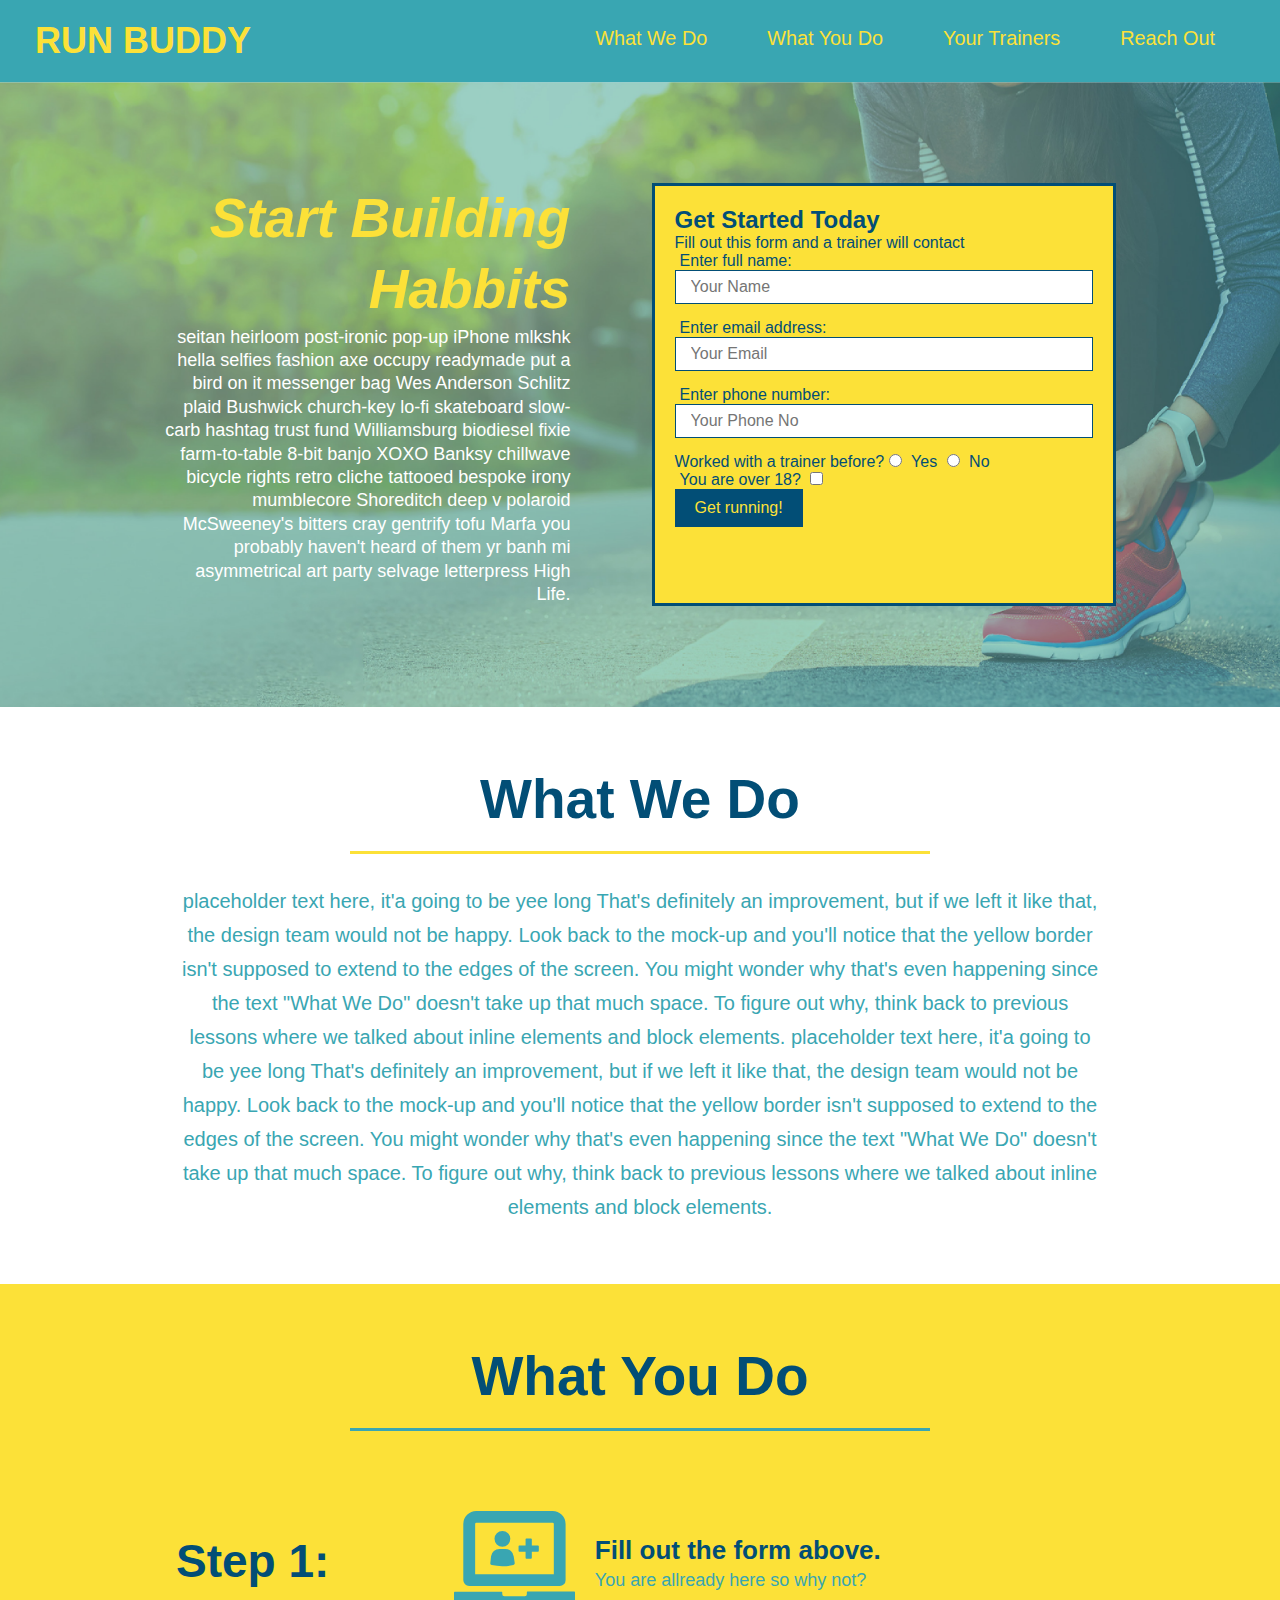
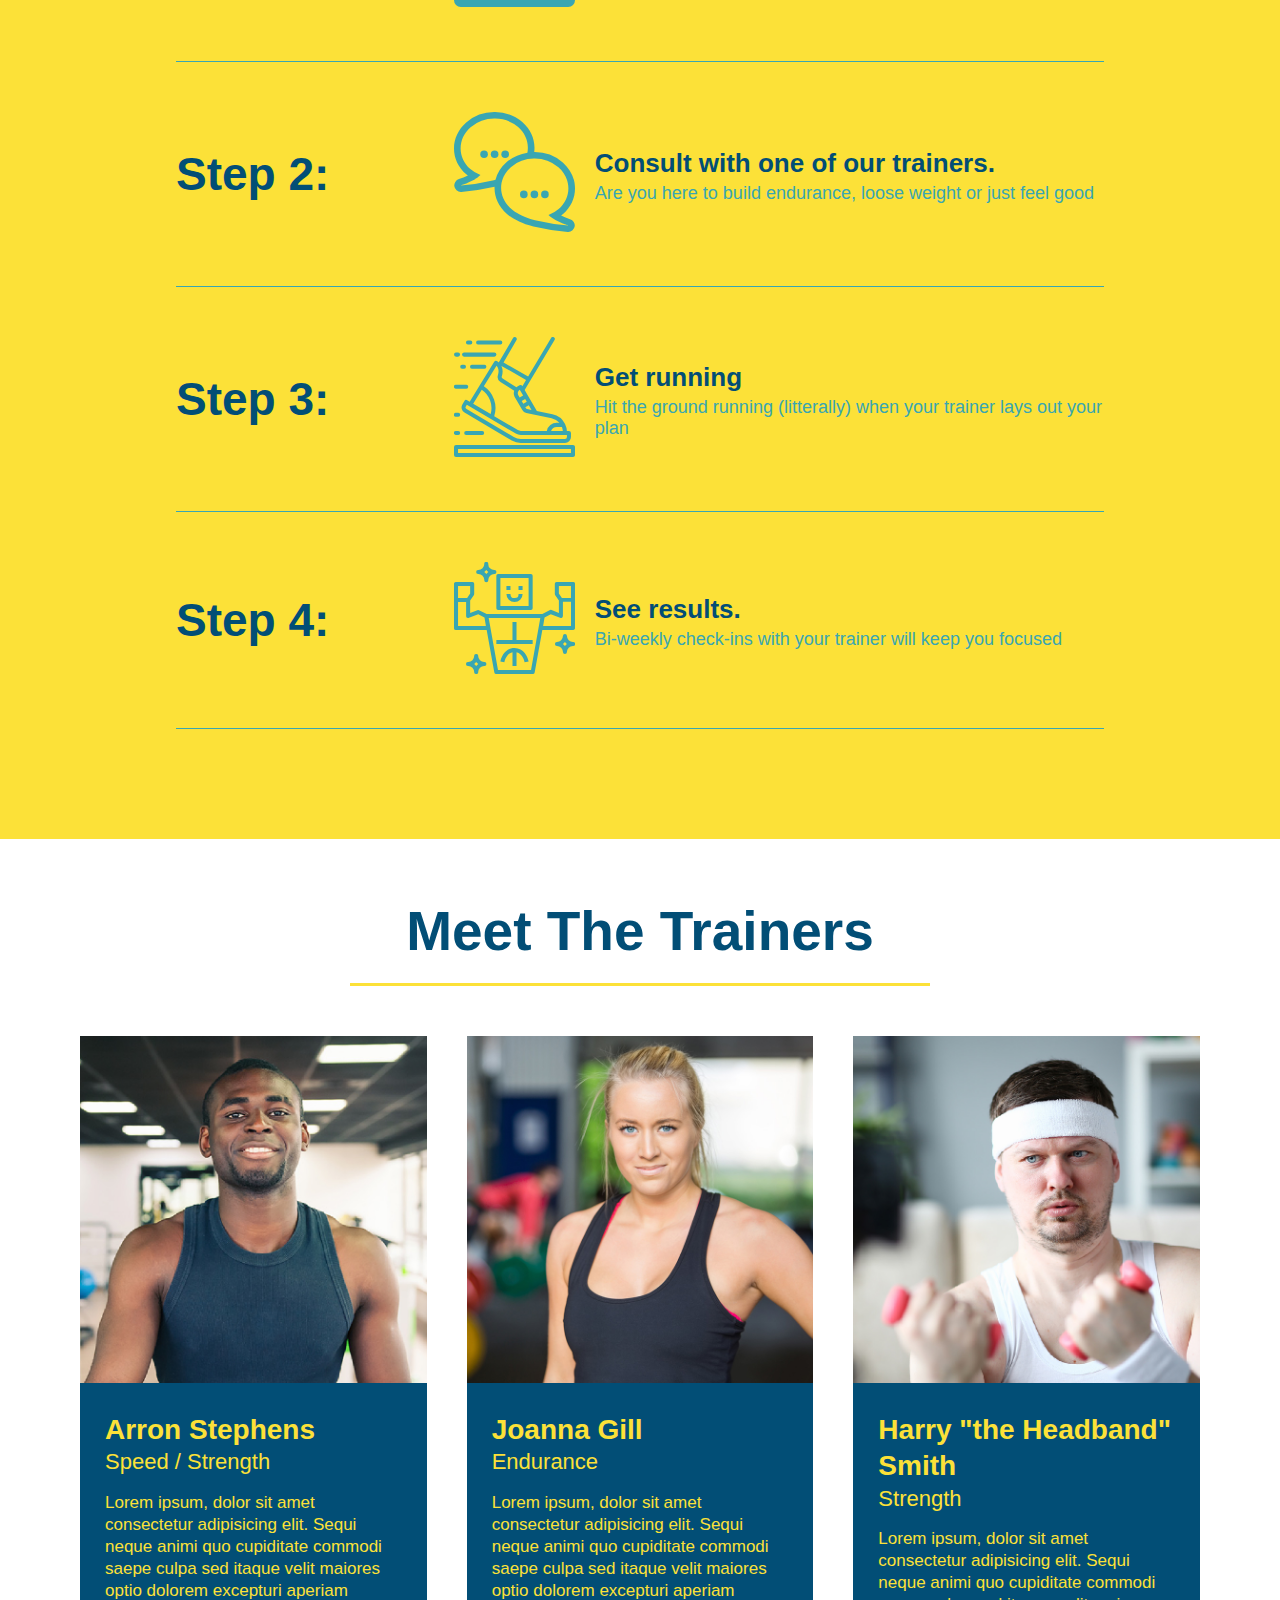
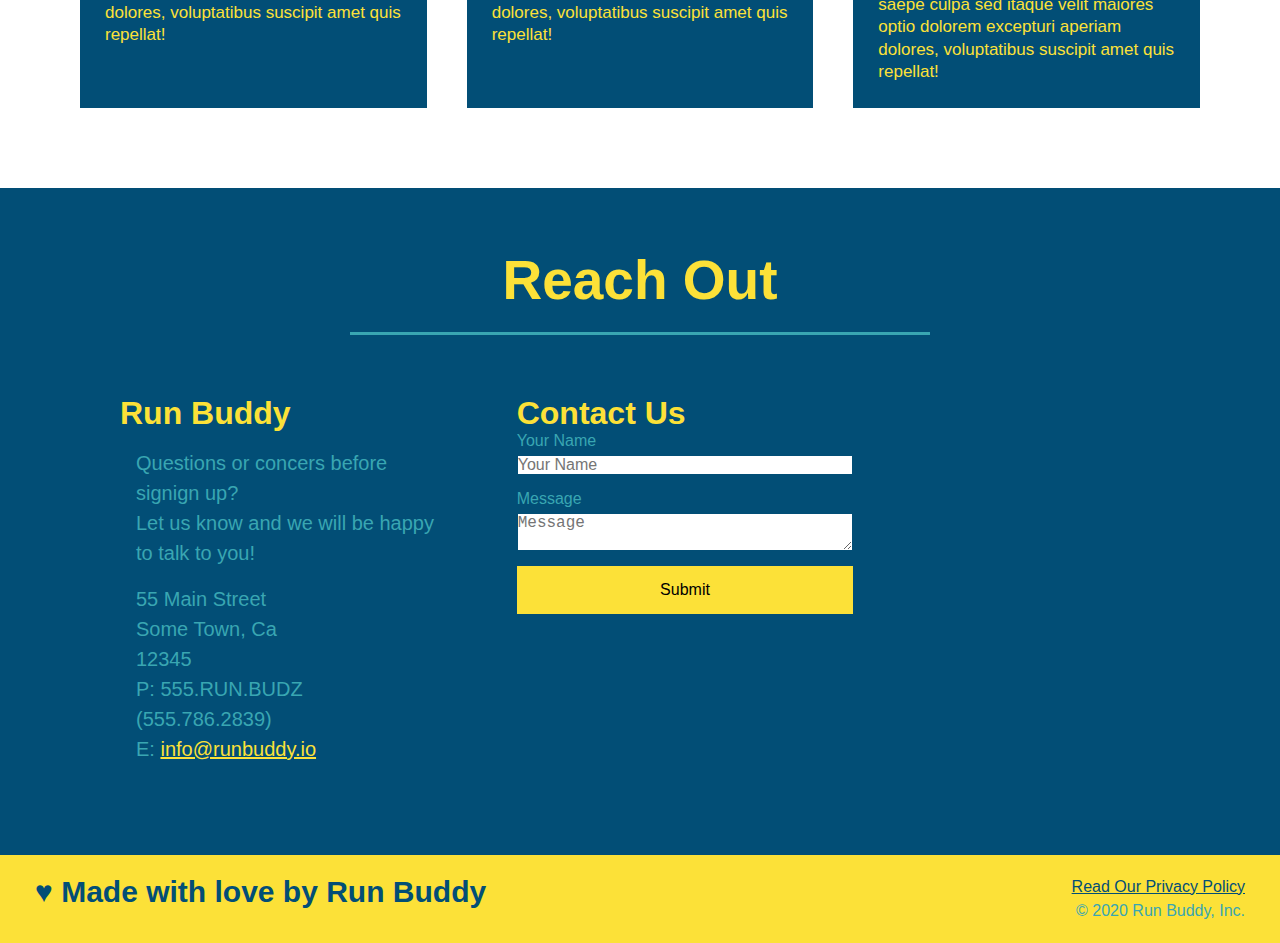
==== index.html @ f08bfb64 "contact section flexboxed" ====
<!DOCTYPE html>
<html lang="en">
    <head>
        <meta charset="UTF-8">
        <title>Run Buddy</title>

        <link rel="stylesheet" href="./assets/css/style.css">

    </head>

    <body>
        <!-- navi -->
        <header>
            <h1>
               RUN BUDDY
            </h1>
    
            <nav>
                <ul>
                    <!--Unordered list elements-->
                    <li>
                        <!--Anchor element-->
                        <a href="#what-we-do">What We Do</a>
                    </li>
                    <li>
                        <!---->
                        <a href="#what-you-do">What You Do</a>    
                    </li>
                    <li>
                        <a href="#your-trainers">Your Trainers</a>
                    </li>
                    <li>
                        <a href="#reach-out"> Reach Out</a>
                    </li>
                </ul>
            </nav>
        </header>
        



        <!--hero jumbo-->
        <section class="hero">
            <div class="hero-cta">
                <h2>Start Building Habbits</h2>
                <p>
                    seitan heirloom post-ironic pop-up iPhone mlkshk hella selfies fashion axe occupy readymade put a bird on it
                    messenger bag Wes Anderson Schlitz plaid Bushwick church-key lo-fi skateboard slow-carb hashtag trust fund
                    Williamsburg biodiesel fixie farm-to-table 8-bit banjo XOXO Banksy chillwave bicycle rights retro cliche
                    tattooed bespoke irony mumblecore Shoreditch deep v polaroid McSweeney's bitters cray gentrify tofu Marfa you
                    probably haven't heard of them yr banh mi asymmetrical art party selvage letterpress High Life. 
                </p>

            </div>
            <div class="hero-form">
                <h3>Get Started Today</h3>
                <p>Fill out this form and a trainer will contact</p>

                 <form>
                     <p>
                         <label for="name">Enter full name:</label>
                         <input type="text" placeholder="Your Name" name="name" id="name" class="form-input"/>
                        
                         <label for="email">Enter email address:</label>
                         <input type="email" placeholder="Your Email" name="email" id="email" class="form-input"/>

                         <label for="phone">Enter phone number:</label>
                         <input type="tel" placeholder="Your Phone No" name="phone" id="phone" class="form-input"/>
                     </p>
                     <p>
                        Worked with a trainer before?
                        <input type="radio" name="trainer-confirm" id="trainer-yes"/>
                        <label for="trainer-yes">Yes</label>
                        <input type="radio" name="trainer-confirm" id="trainer-no"/>
                        <label for="trainer-no">No</label>
                     </p>   
                     <p>
                        <label for="over18check">You are over 18?</label>
                        <input type="checkbox" name="age-confirm" id="over18check"> 
                     </p>
                     <button type="submit">
                         Get running!
                     </button>


                 </form>   
            </div>
      
        </section>
        <!--end hero jumbo-->


        <!-- what we do secton-->
        <section id="what-we-do" class="intro">
            <div class="flex-row"></div>
                <h2 class="section-title primary-border">What We Do</h2>
            </div>   
            <div class="flex-row">
                <p>
                    placeholder text here, it'a going to be yee long 
                    That's definitely an improvement, but if we left it like that, 
                    the design team would not be happy. Look back to the mock-up and you'll 
                    notice that the yellow border isn't supposed to extend to the edges of the screen. 
                    You might wonder why that's even happening since the text "What We Do" doesn't take up that much space.
                    To figure out why, think back to previous lessons where we talked about inline elements and block elements.
    
                    placeholder text here, it'a going to be yee long 
                    That's definitely an improvement, but if we left it like that, 
                    the design team would not be happy. Look back to the mock-up and you'll 
                    notice that the yellow border isn't supposed to extend to the edges of the screen. 
                    You might wonder why that's even happening since the text "What We Do" doesn't take up that much space.
                    To figure out why, think back to previous lessons where we talked about inline elements and block elements.
                </p>
            </div>
        
        </section>

        <!--what you do-->
        <section id="what-you-do" class="steps">
            <div class="flex-row">
                <h2 class="section-title secondary-border">What You Do</h2>
            </div>
            
            <div class = "step">
                <h3>Step 1:</h3>
                <div class = "step-info">
                    <div class = "step-img">
                        <img src="./assets/images/step-1.svg" alt="">
                    </div>
                    <div class = "step-text">
                        <h4>Fill out the form above.</h4>
                        <p>You are allready here so why not?</p>
                    </div>
                </div>
            </div>

            <div class = "step">
                <h3>Step 2:</h3>
                <div class="step-info">
                    <div class = "step-img">
                        <img src="./assets/images/step-2.svg" alt="">
                    </div>
                    <div class = "step-text">
                        <h4>Consult with one of our trainers.</h4>
                        <p>Are you here to build endurance, loose weight or just feel good</p>
                    </div>
                </div>
            </div>

            <div class = "step">
                <h3>Step 3: </h3>
                <div class="step-info">
                    <div class="step-img">
                        <img src="./assets/images/step-3.svg" alt="">
                    </div>
                    <div class="step-text">
                        <h4>Get running</h4>
                        <p>Hit the ground running (litterally) when your trainer lays out your plan</p>
                    </div>
                </div>
            </div>

            <div class = "step">
                <h3>Step 4:</h3>

                <div class="step-info">
                    <div class="step-img">
                        <img src="./assets/images/step-4.svg" alt="">
                    </div>
                    <div class="step-text">
                        <h4>See results.</h4>
                        <p>Bi-weekly check-ins with your trainer will keep you focused</p>
                    </div>
                </div>
            </div>

        </section>
        
        <!--meet the trainers-->
        <section id="your-trainers">
            <h2 class="section-title primary-border">
                Meet The Trainers
            </h2>
            <div class="trainers"> 
                
                <!--first trainer-->
                <article class="trainer">
                    <img src="assets/images/01-05-trainers/trainer-1.jpg" alt="Arron Stephens in his workout clothes, ready to pump iron"/>
                    <div class="trainer-bio">
                        <h3>Arron Stephens</h3>
                        <h4>Speed / Strength</h4>
                        <p>
                        Lorem ipsum, dolor sit amet consectetur adipisicing elit. Sequi neque animi quo cupiditate commodi saepe culpa sed
                        itaque velit maiores optio dolorem excepturi aperiam dolores, voluptatibus suscipit amet quis repellat!
                        </p>
                    </div>
                </article>
                
                <!--2. trainer-->
                <article class="trainer">
                <img src="assets/images/01-05-trainers/trainer-2.jpg" alt="Joanna Gill cooling off after a workout"/>
                <div class="trainer-bio">
                <h3>Joanna Gill</h3>
                <h4>Endurance</h4>
                <p>
                Lorem ipsum, dolor sit amet consectetur adipisicing elit. Sequi neque animi quo cupiditate commodi saepe culpa sed
                itaque velit maiores optio dolorem excepturi aperiam dolores, voluptatibus suscipit amet quis repellat!
                </p>
                </div>
                
                </article>
                <!--3. trainer-->
                <article class="trainer">
                <img src="assets/images/01-05-trainers/trainer-3.jpg" alt="Harry Smith wearing a headband and lifting comically small pink weights"/>
                <div class="trainer-bio">
                <h3>Harry "the Headband" Smith</h3>
                <h4>Strength</h4>
                <p>
                Lorem ipsum, dolor sit amet consectetur adipisicing elit. Sequi neque animi quo cupiditate commodi saepe culpa sed
                itaque velit maiores optio dolorem excepturi aperiam dolores, voluptatibus suscipit amet quis repellat!
                </p>
                </div>
                </article>
            </div>

        </section>
        
        <!--reach out-->
        <section id="reach-out" class="contact">
            
            <div class = "flex-row">
                <h2 class = "section-title secondary-border">Reach Out</h2>    
            </div>

            <div class="contact-info">
                <div>
                    <h3>Run Buddy</h3>
                    <p>
                    Questions or concers before signign up?
                    <br>
                    Let us know and  we will be happy to talk to you!
                    </p>
                    <address>
                        55 Main Street <br/>
                        Some Town, Ca <br/>
                        12345<br />
                        P: 555.RUN.BUDZ (555.786.2839)<br/>
                        E: <a href="mailto:info@runbuddy.io">info@runbuddy.io</a>
                    </address>
                </div>
                <div class="contact-form">
                    <h3>Contact Us</h3>
                    <form>
                        <label for="contact-name">Your Name</label>
                        <input type="text" id="contact-name" placeholder="Your Name"/>

                        <label for="contact-message"">Message</label>
                        <textarea id="contact-message" placeholder="Message"></textarea>

                        <button type="submit">Submit</button>
                    </form>
                </div>

                

            
                <iframe src="https://www.google.com/maps/embed?pb=!1m14!1m12!1m3!1d12651.703804537752!2d-122.28320429484614!3d37.55680835744474!2m3!1f0!2f0!3f0!3m2!1i1024!2i768!4f13.1!5e0!3m2!1sen!2sus!4v1600454602554!5m2!1sen!2sus" 
                width="400" 
                height="400" 
                frameborder="0" 
                style="border:0;" 
                allowfullscreen="" 
                >


                </iframe>

            
</div>



                
            

        </section>

    <footer>
        <h2>&#x2665 Made with love by Run Buddy</h2>
        <div>
            <a href="./privacy-policy.html">Read Our Privacy Policy</a> <br />
            &copy; 2020 Run Buddy, Inc.
        </div>
    </footer>


    </body>
</html>
---- assets/css/style.css ----
* {
  margin: 0;
  padding: 0;
  box-sizing: border-box;
}

body {
  color: #39a6b2;
  font-family: Helvetica, Arial, sans-serif;
}

header {
  padding: 20px 35px;
  background-color: #39a6b2;
  display: flex;
  justify-content: space-between;
  flex-wrap: wrap;
}

header h1 {
  font-weight: bold;
  font-size: 36px;
  color: #fce138;
  margin: 0;
  
}

header a {
  text-decoration: none;
  color: #fce138;
}

header nav {
  margin: 7px 0px;
}

header nav ul{
  display: flex;
  flex-wrap: wrap;
  justify-content: space-between;
  align-items: center;
  list-style: none;
}

header nav ul li a {
  margin: 0 30px;
  font-weight: lighter;
  font-size: 1.55vw;
}

footer {
  padding: 20px 35px;
  background-color: #fce138;
  display: flex;
  justify-content: space-between;
  flex-wrap: wrap;
}


footer h2 {

  color: #024e76;
  font-size: 30px;
  margin: 0;
}

footer div {
  
  line-height: 1.5;
  text-align: right;
}

footer a {
  color: #024e76;
}

section {
  padding: 60px;
}

/* Hero styling */

.hero {
  background-image: url("../images/hero-bg.jpg");
  background-size: cover;
  background-position: center;
  display: flex;
  justify-content: center;
  flex-wrap: wrap;
}

.hero-form {
  background-color: #fce138;
  padding: 20px; 
  color: #024e76;
  border-style: solid;
  border-width: 3px;
  border-color: #024e76;
  width: 40%;
  margin: 3.5%;
}

.hero-cta{
  width: 35%;
  text-align: right;
  margin: 3.5%;
  color: #fff;
  font-size: 18px;
  line-height: 1.3;
}

.hero-cta h2{
  font-style: italic;
  font-size: 55px;
  color: #fce138;
}

/* form styling */
.hero-form h3 {
  font-size: 24px;
  margin: 0px;
}

.hero-form p {
  margin: 5px 15 px 0;
}

.form-input {
  border: 1px solid #024e76;
  display: block;
  padding: 7px 15px;
  font-size: 16px;
  color: #024e76;
  width: 100%;
  margin-bottom: 15px;
}

.hero-form label {
  margin: 0 5px;
}

.hero-form button {
  color: #fce138;
  background-color: #024e76;
  border: none;
  padding: 10px 20px;
  font-size: 16px;
}

/* Hero styling  END*/

/* What section styling */

.section-title {
  font-size: 55px;
  color: #024e76;
  padding-bottom: 20px;
  text-align: center;
  margin: 0 auto 30px auto;
  width: 50%;
  border-bottom: 3px solid;
}

.primary-border {
  border-color: #fce138;
}

.secondary-border {
  border-color: #39a6b2;
}

/* we  */

.intro p {
  line-height: 1.7;
  color: #39a6b2;
  width: 80%;
  font-size: 20px;
  margin: 0 auto;
  text-align: center;
}

/*you */
.steps { 
  background: #fce138;
}

.step {
  margin: 50px auto;
  padding-bottom: 50px;
  width: 80%;
  border-bottom: 1px solid #39a6b2;
  display: flex;
  flex-wrap: wrap;
  align-items: center;
  justify-content: space-between;
}


.step h3 {
  color: #024e76;
  font-size: 46px;
  flex: 1 30%;
  
}

.step-text {
  flex: 12;
}


.step-text h4 {
  font-size: 26px;
  line-height: 1.5;
  color: #024e76;
}

.step-text p {
  color: #39a6b2;
  font-size: 18px;
}

.step-img {
  flex: 1 12%;
  margin-right: 20px;
}

.step-img img{
  max-width: 100%;
}



.step-info{
  flex: 2 70%;
  display: flex;
  flex-wrap: wrap;
  align-items: center;
}


/* trainers */

.trainers {
  width: 100%;
  margin: 0 auto;
  display: flex;
  flex-wrap: wrap;
  justify-content: space-around;
}


.trainer {
 
  margin: 20px;
  background: #024e76;
  color: #fce138;
  flex: 1;
}

.trainer img{
  width: 100%;
 
}

.trainer-bio{
  padding: 25px;

  line-height: 1.3;
}


.trainer-bio h3{
  font-size: 28px;
  
}

.trainer-bio h4{
  font-weight: lighter;
  font-size: 22px;
  margin-bottom: 15px;
}

.trainer-bio p{
  font-size: 17px;
}

/* reach out section */
.contact {
 
  background: #024e76;
}

.contact h2{
  color: #fce138;
}


.contact-info{
  display: flex;
  justify-content: space-between;
  flex-wrap: wrap;
}

.contact-info > * {
  flex: 1;
  margin: 15px;
}

.contact-info div{
  width: 410px;
  display: inline-block;
  vertical-align: top;
  text-align: left;
  margin: 30px 0 0 60px;
  
}

.contact-info div h3{
  color: #fce138;
  font-size: 32px;

}

.contact-info p, .contact-info address{
  margin: 16px;
  line-height: 1.5;
  font-size: 20px;
  font-style: normal;
}

.contact-info a {
  color: #fce138;
}

.contact-form input, .contact-form textarea{
  border: 1px solid #024e76;
  display: block;
  padding: 7px 15 px;
  font-size: 16px;
  color: #024e76;
  width: 100%;
  margin-bottom: 15px;
  margin-top: 5px;
}

.contact-form button{
  width: 100%;
  border: none;
  background: #fce138;
  text-align: center;
  padding: 15px 0;
  font-size: 16px;
}


/*
.text-left{
  text-align: left;
}

.text-right{
  text-align: right;
}

*/

.flex-row{
  display: flex;
}
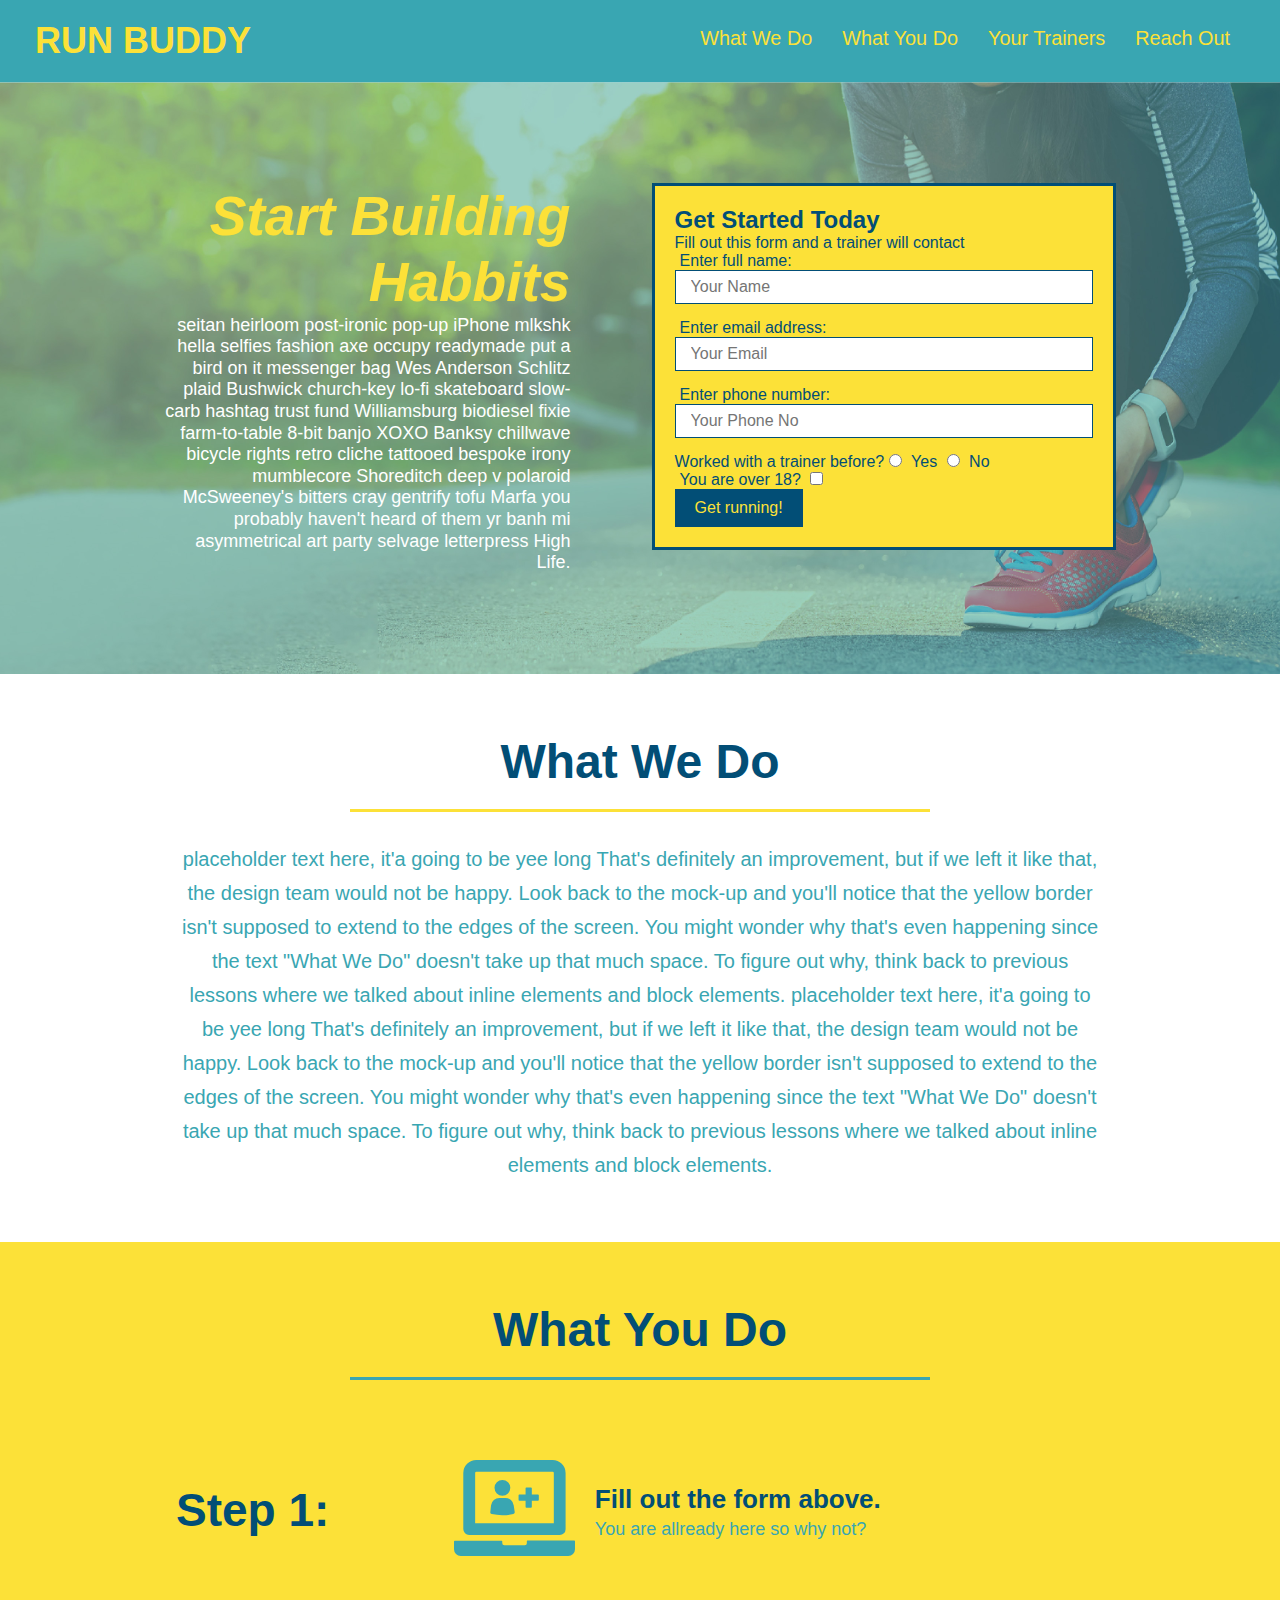
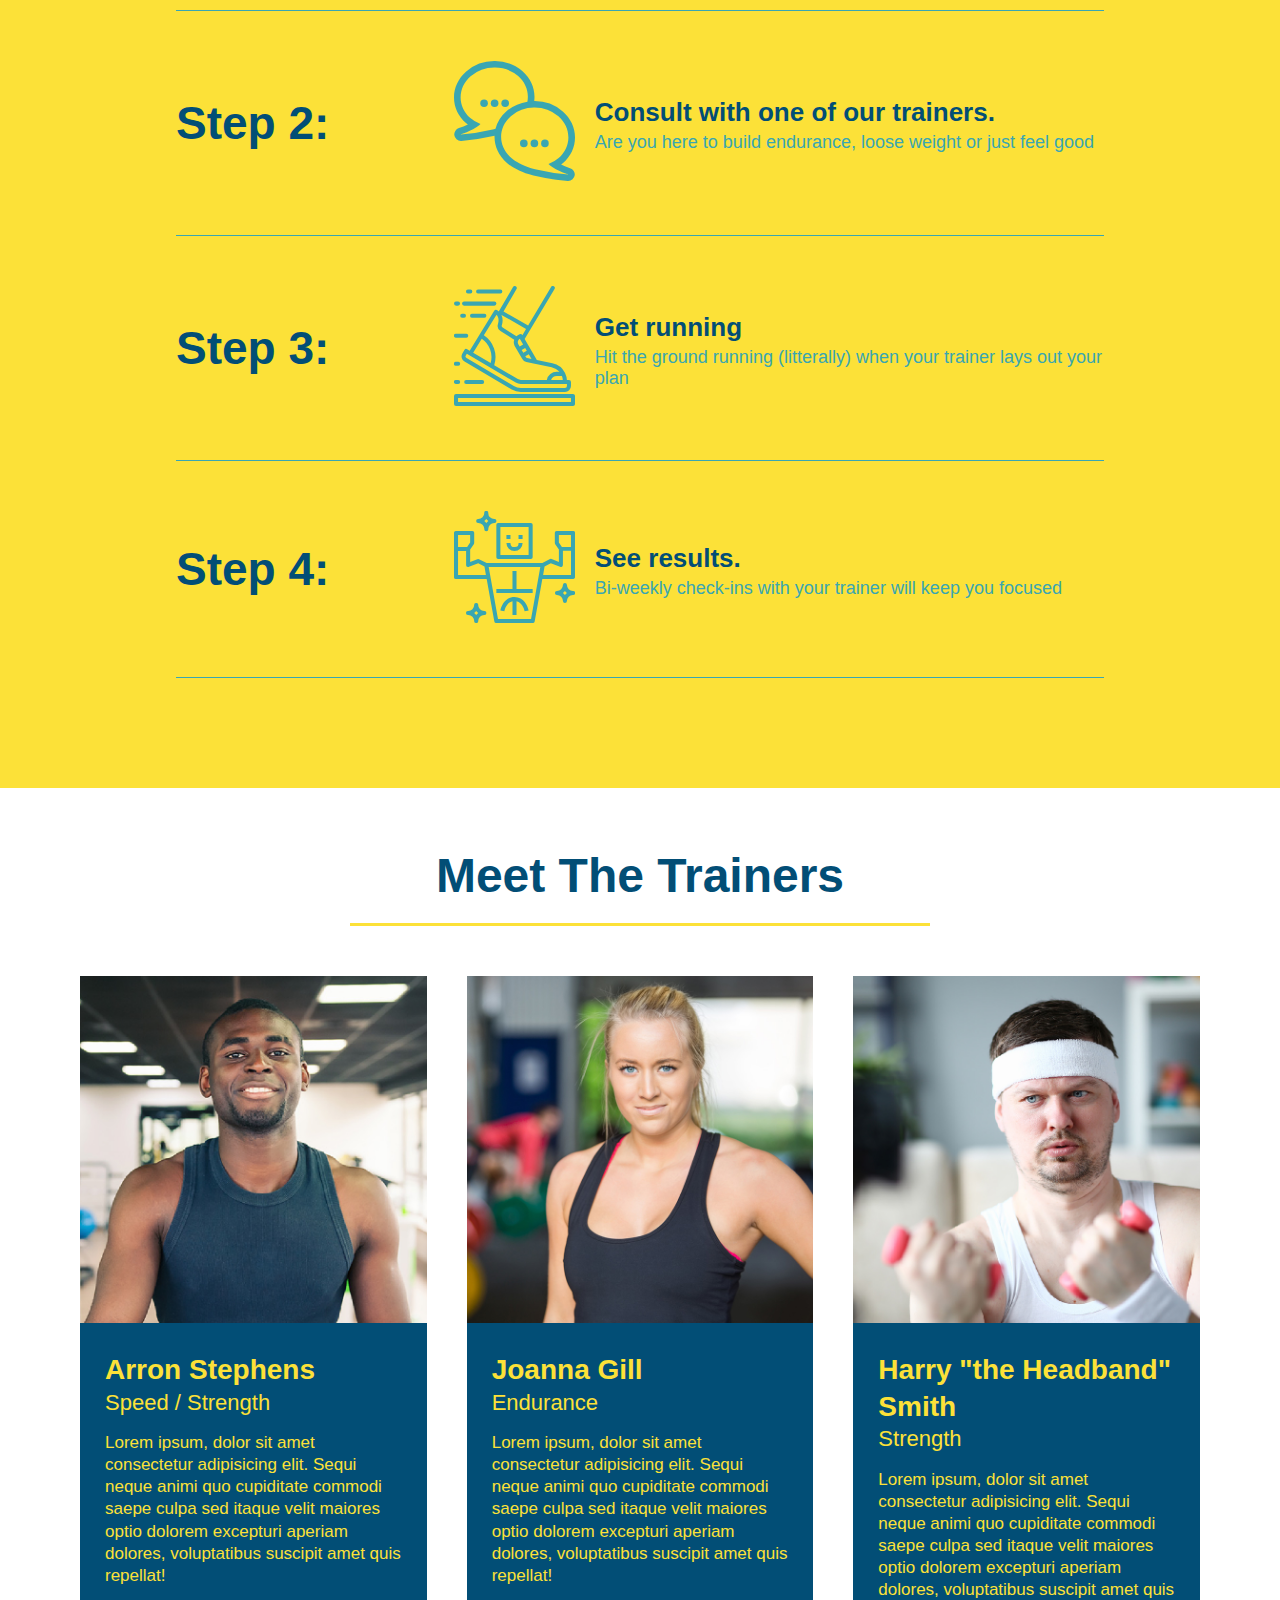
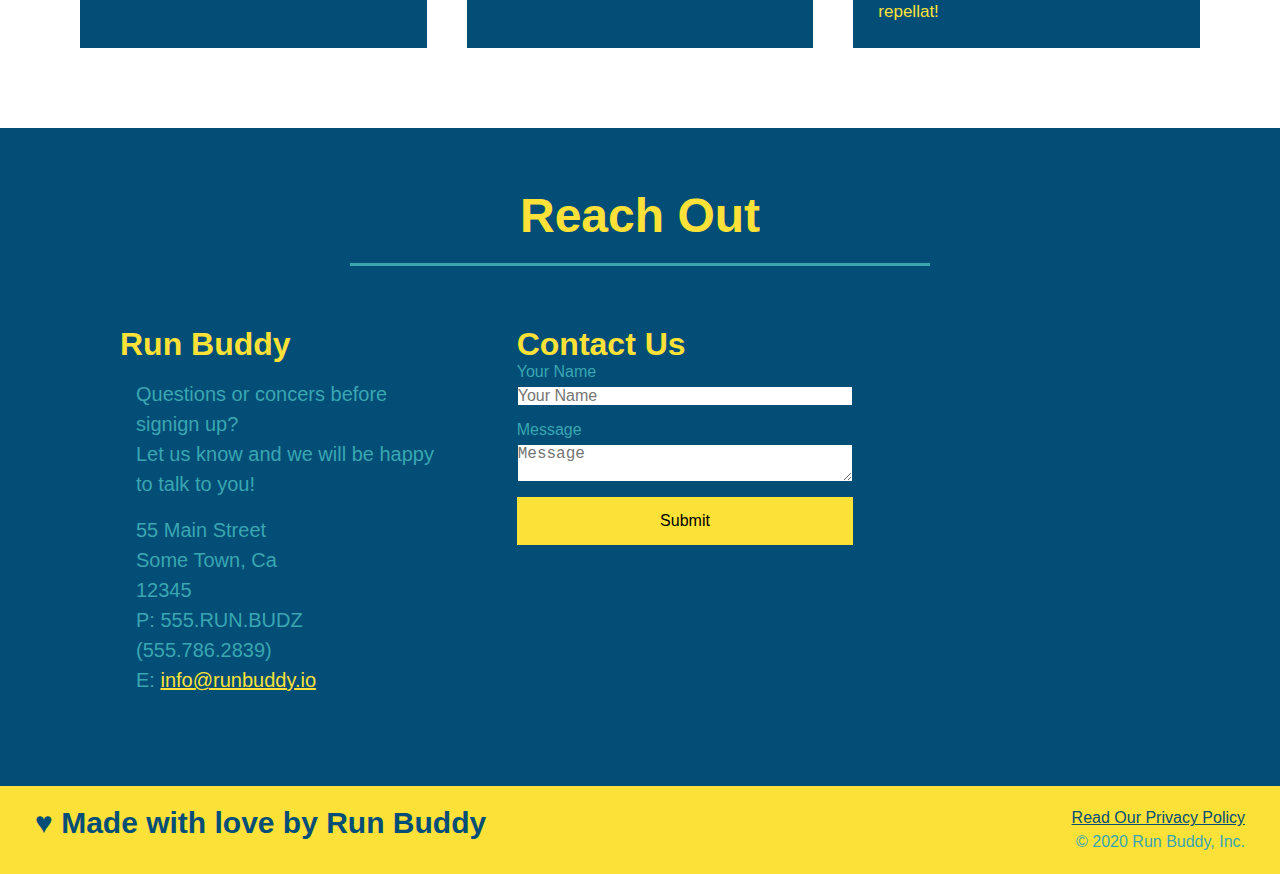
==== commit 37e41d21: "media meta tag and reposnive css started" ====
--- a/index.html
+++ b/index.html
@@ -2,6 +2,8 @@
 <html lang="en">
     <head>
         <meta charset="UTF-8">
+        <meta name="viewport" content="width=device-width, initial-scale=1.0" />
+        
         <title>Run Buddy</title>
 
         <link rel="stylesheet" href="./assets/css/style.css">
--- a/assets/css/style.css
+++ b/assets/css/style.css
@@ -43,7 +43,7 @@
 }
 
 header nav ul li a {
-  margin: 0 30px;
+  margin: 10px 15px;
   font-weight: lighter;
   font-size: 1.55vw;
 }
@@ -87,6 +87,7 @@
   display: flex;
   justify-content: center;
   flex-wrap: wrap;
+  align-items: flex-start;
 }
 
 .hero-form {
@@ -106,7 +107,7 @@
   margin: 3.5%;
   color: #fff;
   font-size: 18px;
-  line-height: 1.3;
+  line-height: 1.2;
 }
 
 .hero-cta h2{
@@ -152,7 +153,7 @@
 /* What section styling */
 
 .section-title {
-  font-size: 55px;
+  font-size: 48px;
   color: #024e76;
   padding-bottom: 20px;
   text-align: center;
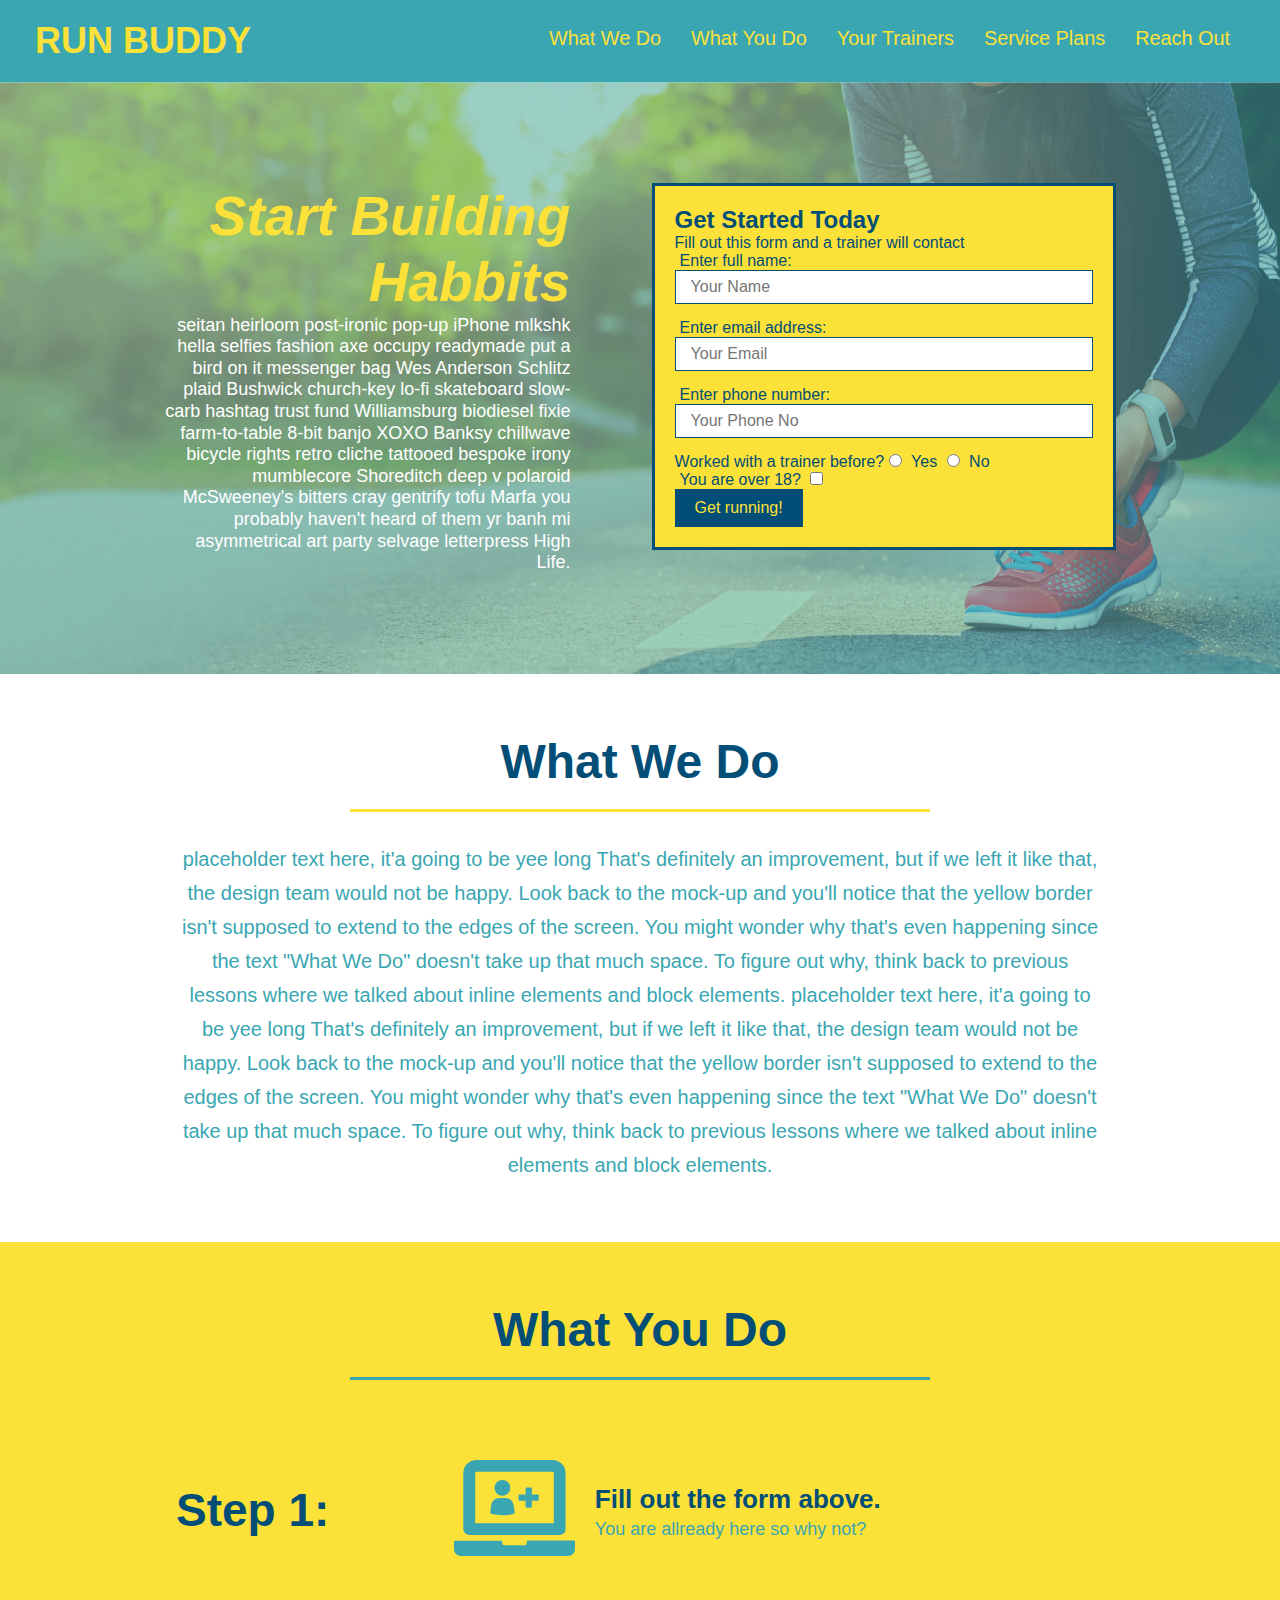
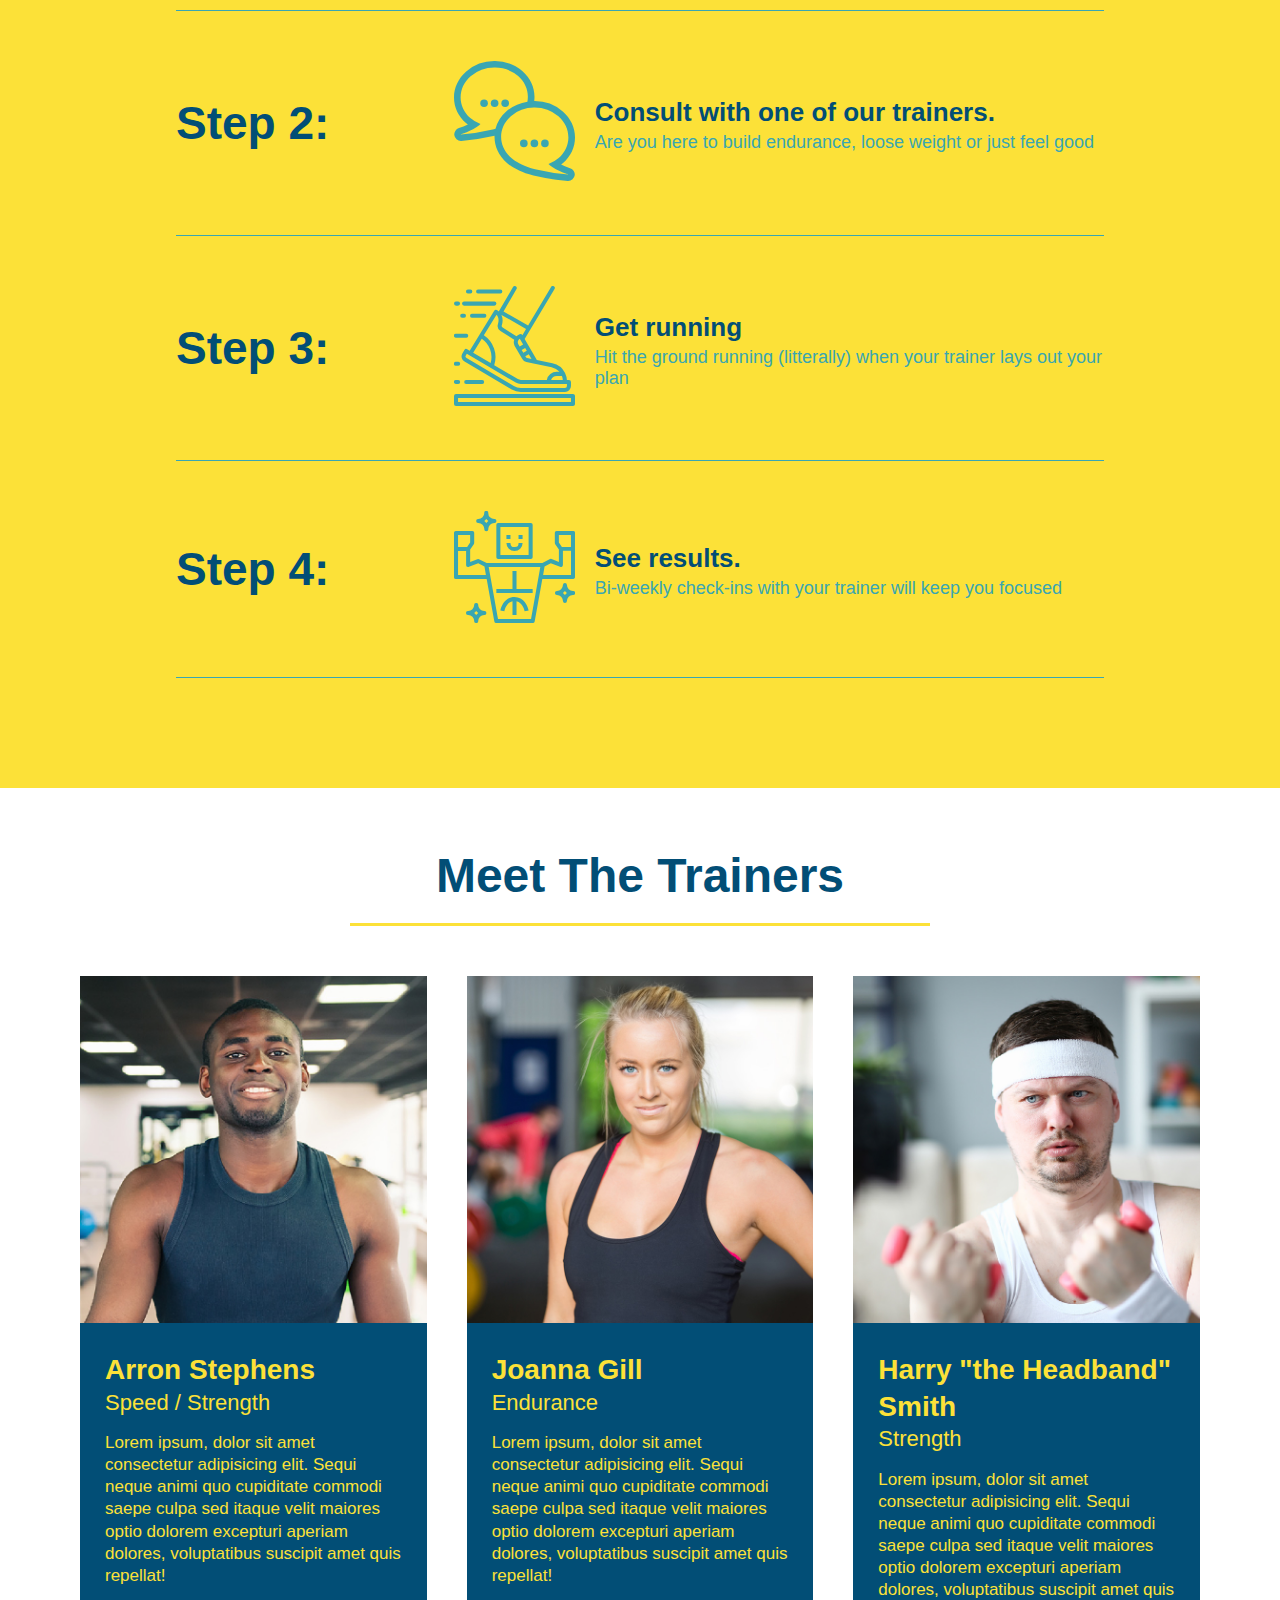
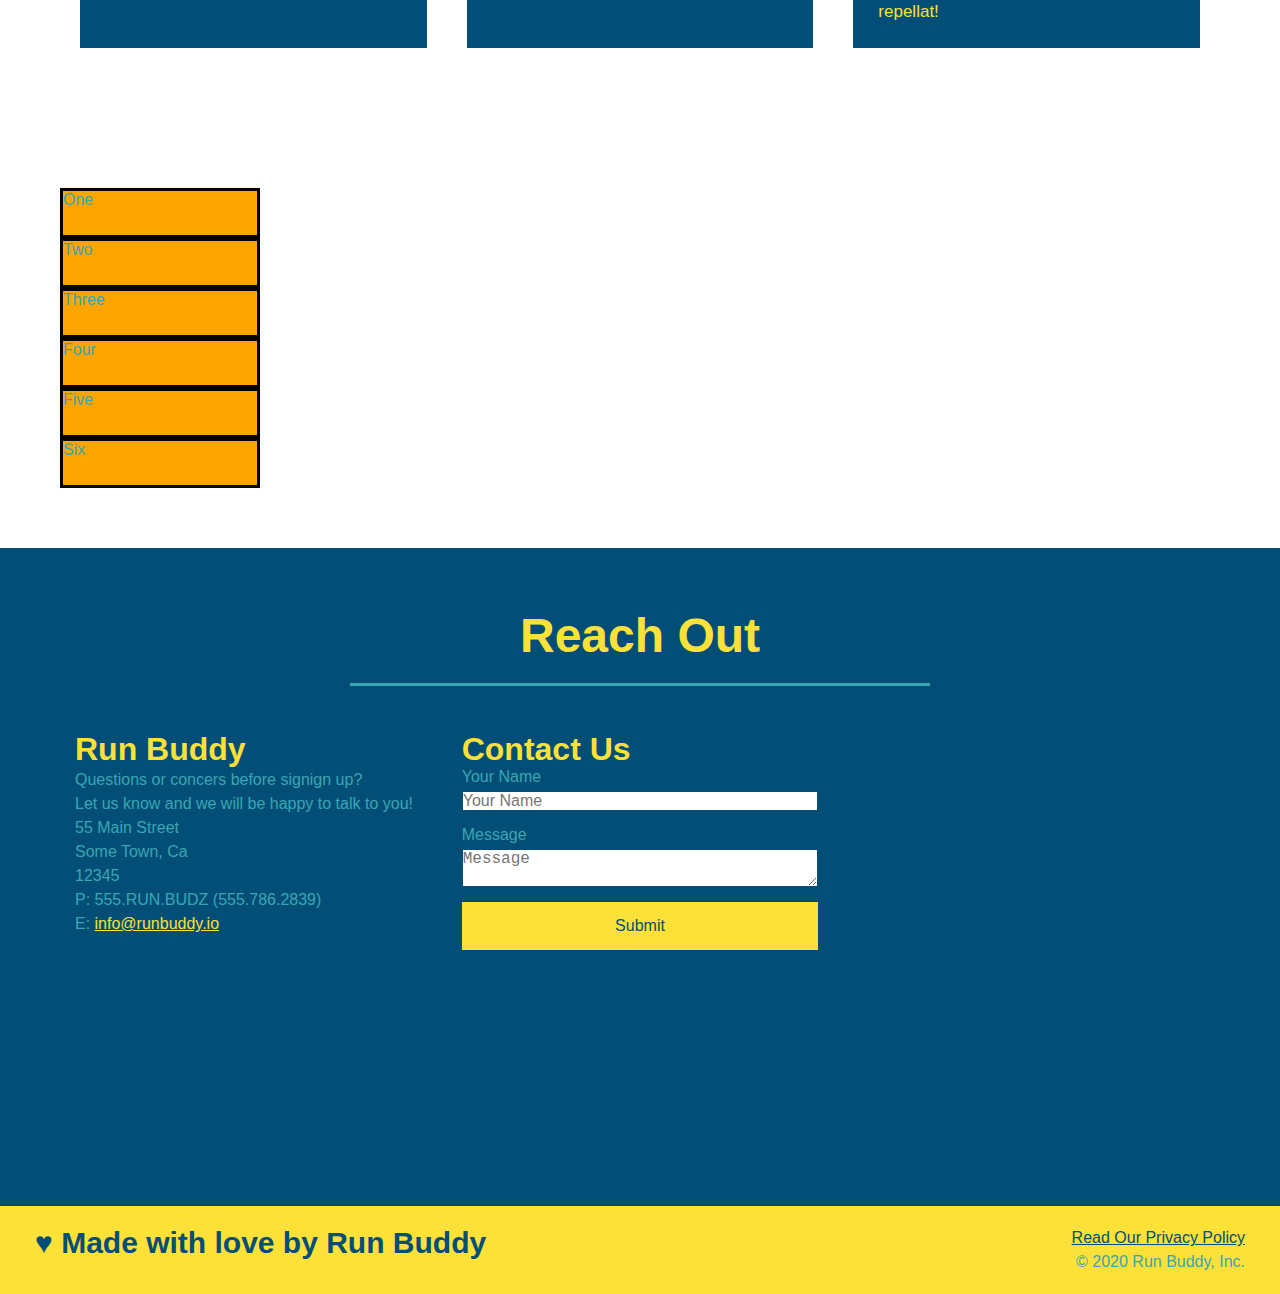
==== commit 3921cc74: "added grid example" ====
--- a/index.html
+++ b/index.html
@@ -32,15 +32,15 @@
                         <a href="#your-trainers">Your Trainers</a>
                     </li>
                     <li>
+                        <a href="#service-plans">Service Plans</a>
+                    </li>
+                    <li>
                         <a href="#reach-out"> Reach Out</a>
                     </li>
                 </ul>
             </nav>
         </header>
         
-
-
-
         <!--hero jumbo-->
         <section class="hero">
             <div class="hero-cta">
@@ -227,6 +227,18 @@
 
         </section>
         
+        <section id="service-plans" class="services">
+            <div class="service-grid-container">
+                <div class="service-grid-item">One</div>
+                <div class="service-grid-item">Two</div>
+                <div class="service-grid-item">Three</div>
+                <div class="service-grid-item">Four</div>
+                <div class="service-grid-item">Five</div>
+                <div class="service-grid-item">Six</div>
+              </div>
+        </section>
+
+
         <!--reach out-->
         <section id="reach-out" class="contact">
             
--- a/assets/css/style.css
+++ b/assets/css/style.css
@@ -308,6 +308,7 @@
   margin: 15px;
 }
 
+/*
 .contact-info div{
   width: 410px;
   display: inline-block;
@@ -316,18 +317,20 @@
   margin: 30px 0 0 60px;
   
 }
+*/
 
 .contact-info div h3{
   color: #fce138;
   font-size: 32px;
-
+  text-align: left;
 }
 
 .contact-info p, .contact-info address{
-  margin: 16px;
+  /*margin: 15px; */
   line-height: 1.5;
-  font-size: 20px;
+  font-size: 16px;
   font-style: normal;
+  text-align: left;
 }
 
 .contact-info a {
@@ -349,24 +352,131 @@
   width: 100%;
   border: none;
   background: #fce138;
+  color:#024e76; 
   text-align: center;
   padding: 15px 0;
   font-size: 16px;
 }
 
-
-/*
-.text-left{
-  text-align: left;
-}
-
-.text-right{
-  text-align: right;
-}
-
-*/
-
 .flex-row{
   display: flex;
 }
 
+.service-grid-container {
+  display: grid;
+}
+
+.service-grid-item{
+  width: 200px;
+  height: 50px;
+  background-color: orange;
+  border: solid black;
+}
+
+
+/* ----- media queries ------ */
+
+@media screen and (max-width: 980px){
+  header{
+    padding-bottom: 0;
+    justify-content: center;
+  }
+  header h1{
+    width: 100%;
+    text-align: center;
+  }
+
+  header nav ul{
+    margin-top: 20px;
+    width: 100%;
+    justify-content: center;
+  }
+
+  footer h2, footer div{
+   text-align: center;
+   width: 100%;
+  }
+
+  .hero-cta, .hero-form{
+  width: 100%;
+  }
+
+  .hero-cta {
+    text-align: center;
+  }
+
+  .secondary-border{
+    width: 80%;
+  }
+
+  .trainer {
+    flex: 0 70%
+  }
+
+  .contact-info iframe{
+    flex: 1 100%;
+  }
+}
+
+@media screen and (max-width: 768px){
+  section{
+    padding: 30px 15px; 
+  }
+
+  .step h3{
+    flex: 1 100%;
+    text-align: center;
+  }
+
+  .step-info{
+    flex: 2 100%;
+    text-align: center;
+    justify-content: center;
+  }
+
+  .step-img{
+    flex: 0 32%;
+    margin-right: 0;
+    margin-top: 15px;
+    margin-bottom: 15px;
+  }
+
+  .step-text{
+    flex: 100%;
+  
+  }
+}
+
+@media screen and (max-width: 575px){
+  .hero-form button{
+    width: 100%;
+  }
+
+  .section-title {
+    width: 95%;
+  }
+
+  .intro p {
+    width:100%;
+  }
+
+  .trainer {
+    flex: 0 100%
+  }
+
+  .contact-info{
+    text-align: center;
+  }
+
+  .contact-info > * {
+    flex: 0 100%;
+  }
+
+  .contact-form {
+    order: 3;
+  }
+
+}
+  
+
+
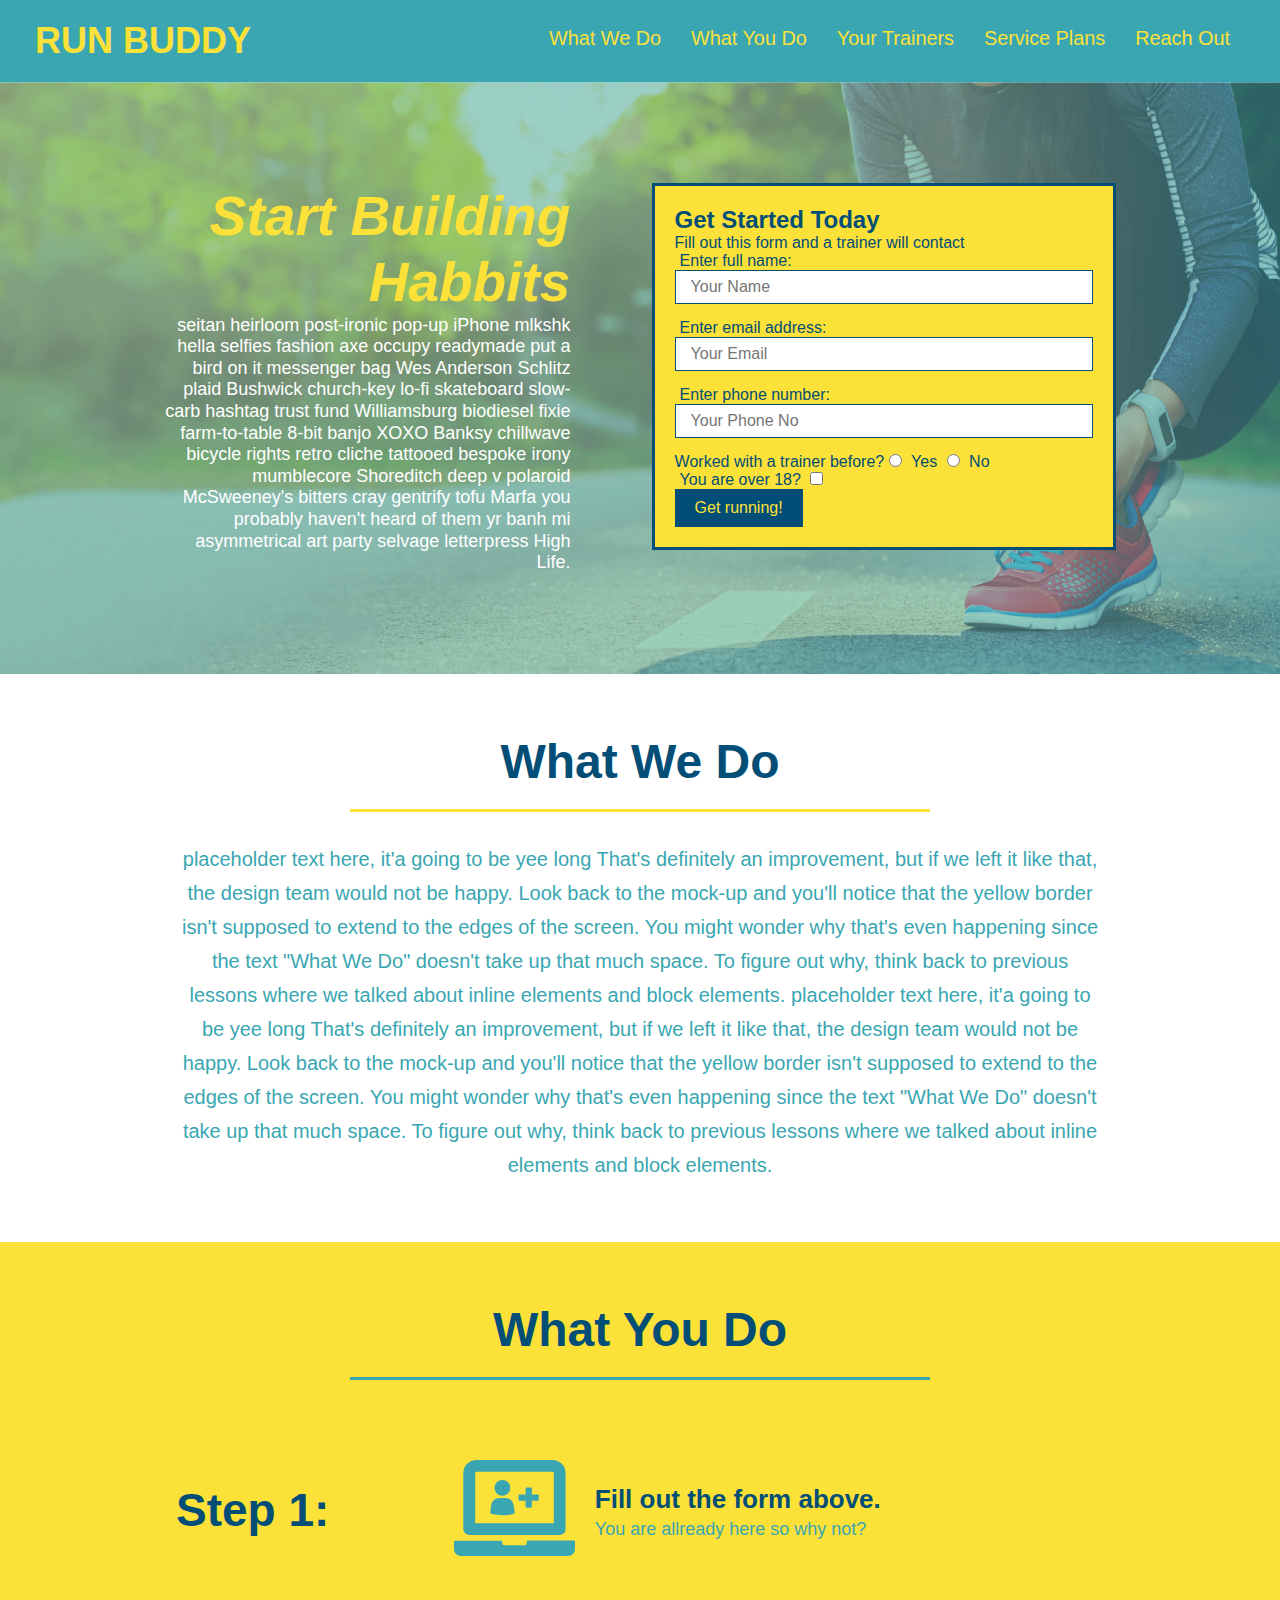
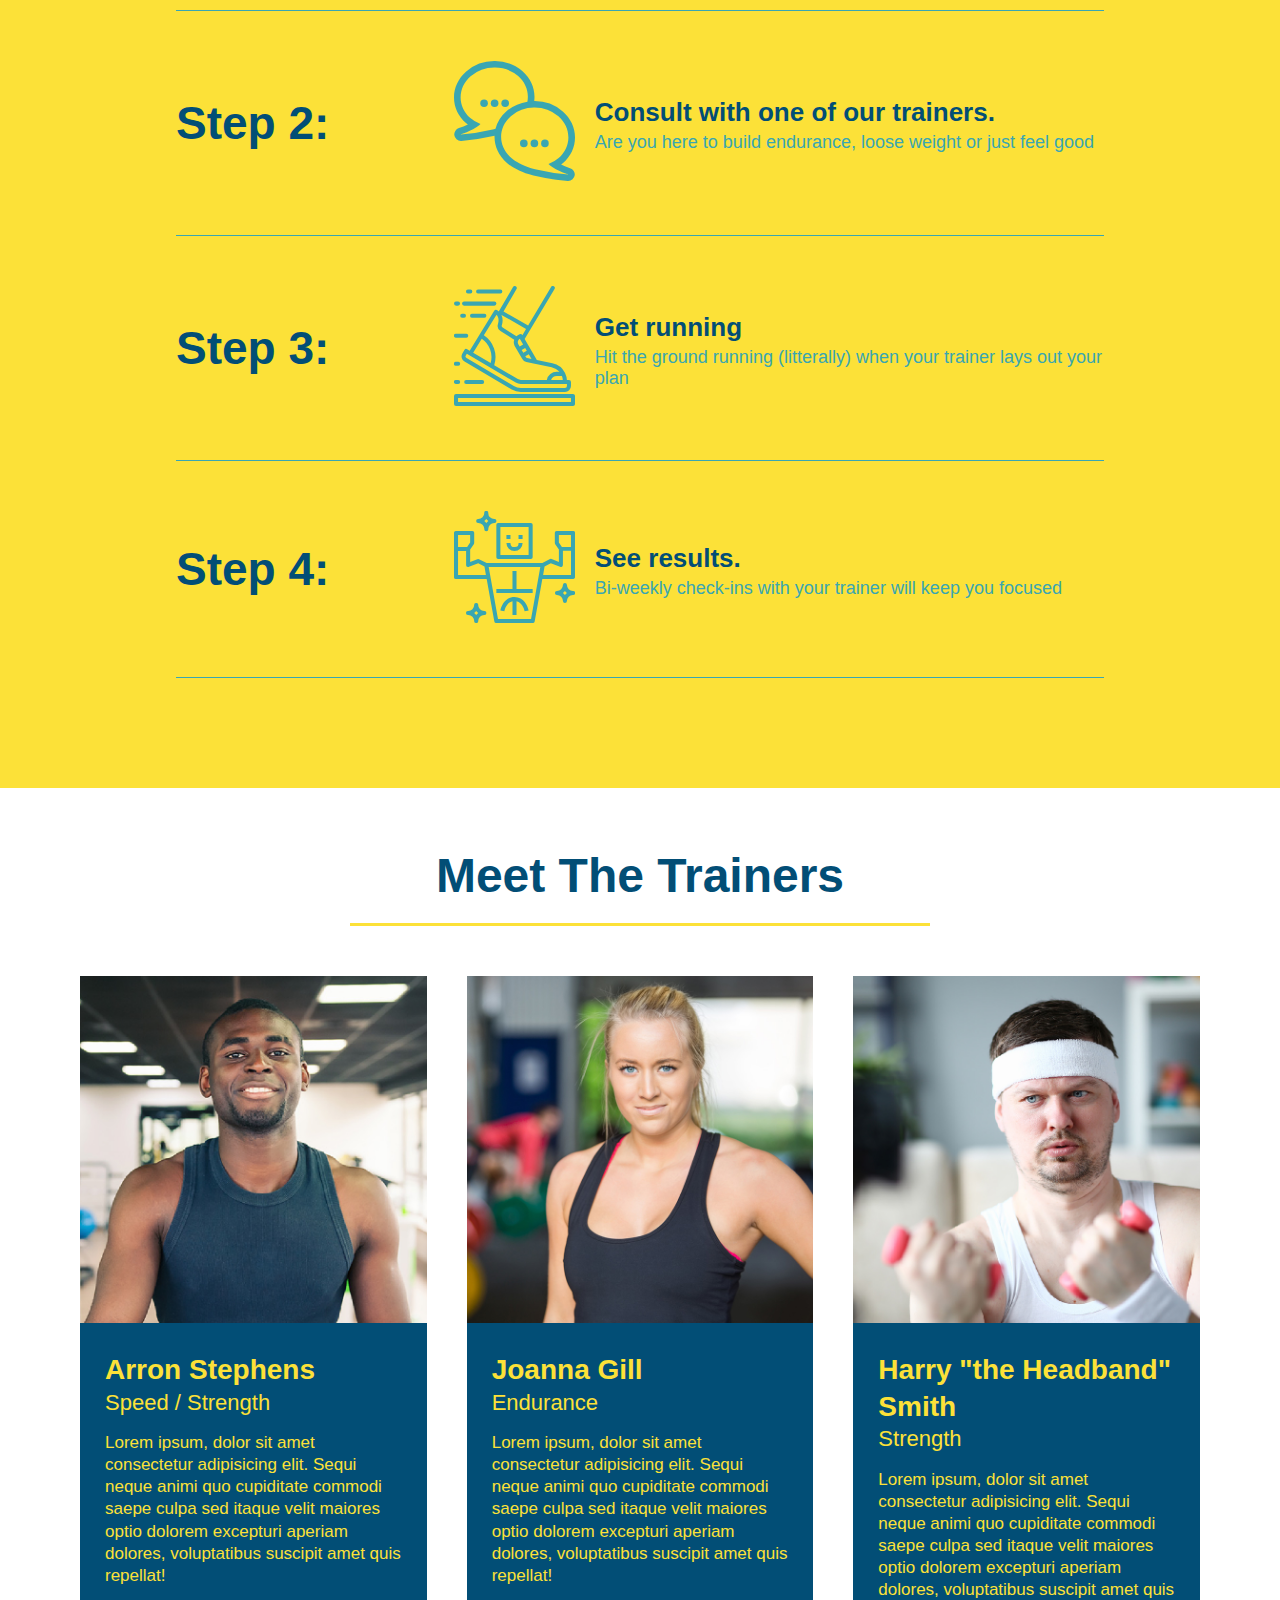
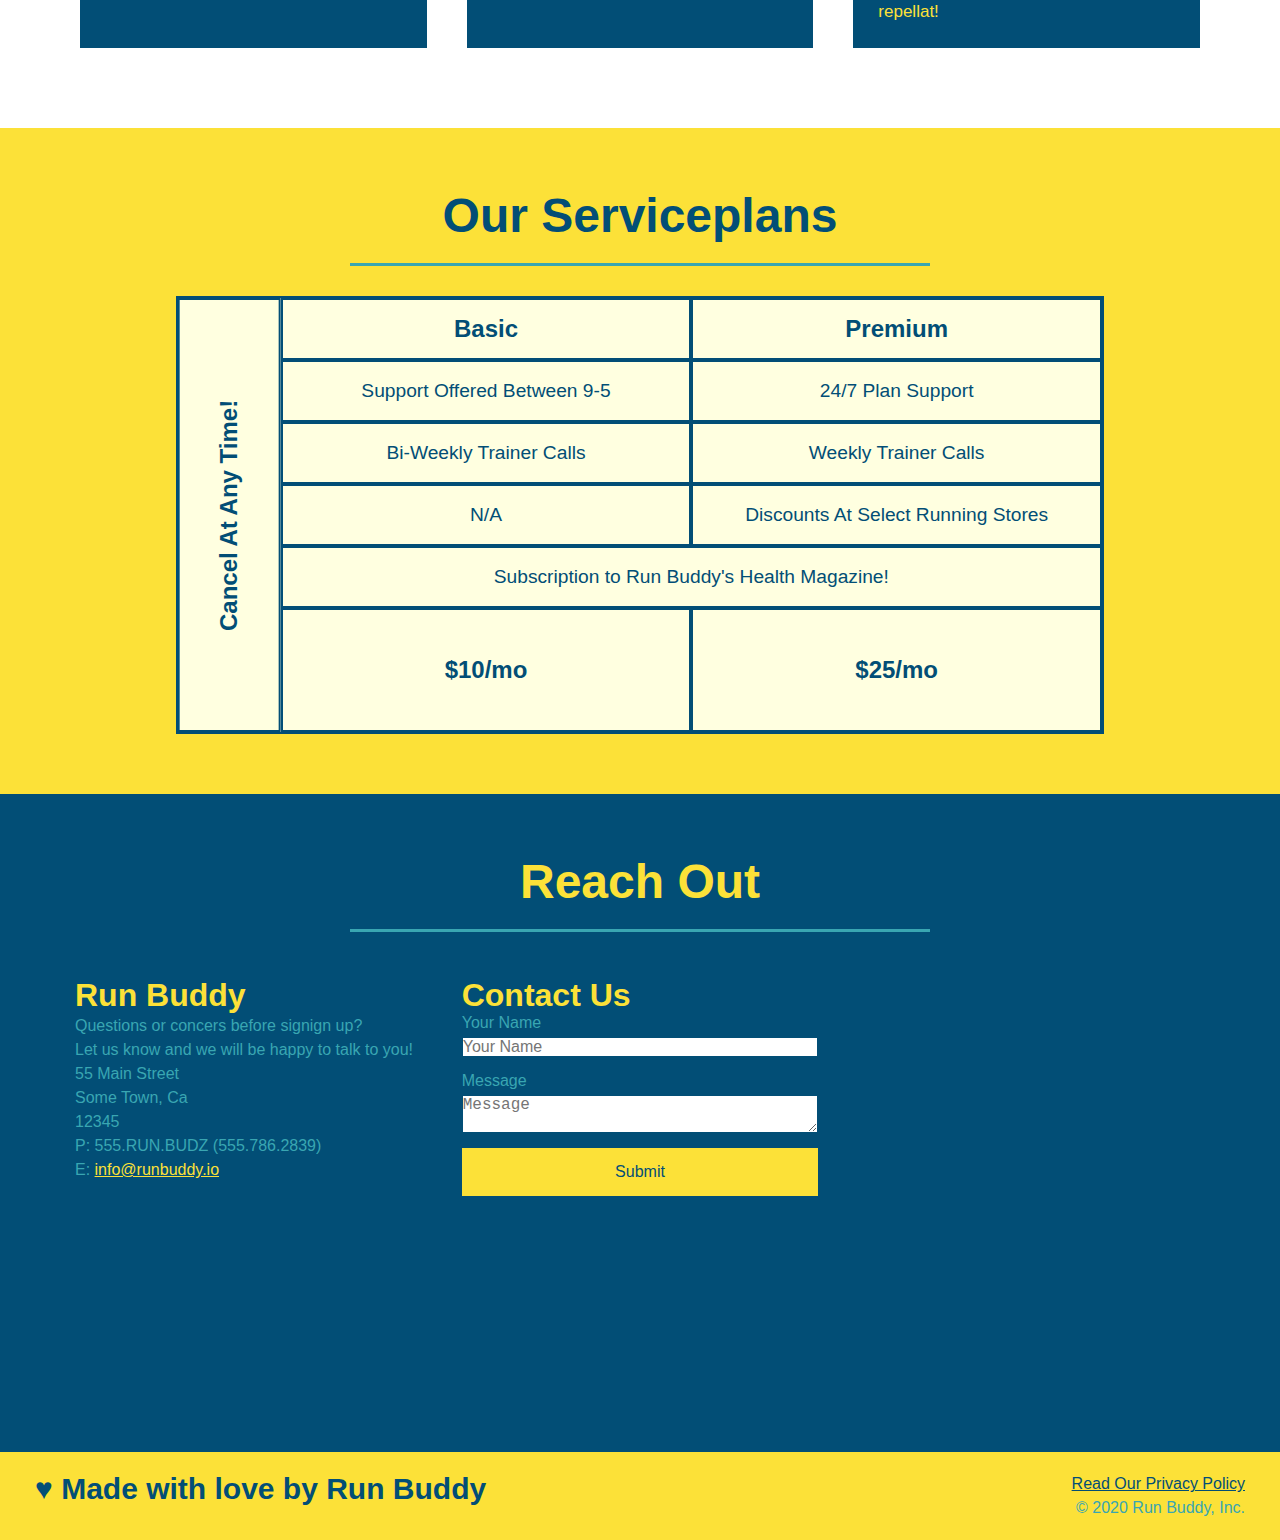
==== commit d47357c1: "added service table comparison" ====
--- a/index.html
+++ b/index.html
@@ -228,14 +228,61 @@
         </section>
         
         <section id="service-plans" class="services">
-            <div class="service-grid-container">
-                <div class="service-grid-item">One</div>
-                <div class="service-grid-item">Two</div>
-                <div class="service-grid-item">Three</div>
-                <div class="service-grid-item">Four</div>
-                <div class="service-grid-item">Five</div>
-                <div class="service-grid-item">Six</div>
-              </div>
+            <h2 class="section-title secondary-border">
+                Our Serviceplans 
+            </h2>
+            <div class="service-grid-wrapper">
+                <div class="service-grid-container">
+                    <!-- Headers -->
+                    <div class="service-grid-item grid-head basic">
+                        Basic
+                    </div>
+                    <div class="service-grid-item grid-head premium">
+                        Premium
+                    </div>
+                    
+                    <!-- Body -->
+                    <div class="service-grid-item basic">
+                        Support Offered Between 9-5
+                    </div>
+                    
+                    <div class="service-grid-item premium">
+                        24/7 Plan Support
+                    </div>
+                    
+                    <div class="service-grid-item basic">
+                        Bi-Weekly Trainer Calls
+                    </div>
+                    
+                    <div class="service-grid-item premium">
+                        Weekly Trainer Calls
+                    </div>
+                    
+                    <div class="service-grid-item basic">
+                        N/A
+                    </div>
+                    
+                    <div class="service-grid-item premium">
+                        Discounts At Select Running Stores
+                    </div>
+                    
+                    <div class="service-grid-item both">
+                        Subscription to Run Buddy's Health Magazine!
+                    </div>
+                    
+                    <div class="service-grid-item grid-price basic">
+                        $10/mo
+                    </div>
+                    
+                    <div class="service-grid-item grid-price premium">
+                        $25/mo
+                    </div>
+                    
+                    <div class="service-grid-item cancel">
+                        Cancel At Any Time!
+                    </div>
+                </div>
+            </div>
         </section>
 
 
--- a/assets/css/style.css
+++ b/assets/css/style.css
@@ -362,17 +362,58 @@
   display: flex;
 }
 
+/*----------Sevices----------*/
+.services{
+  background: #fce138;
+}
+
+.service-grid-wrapper{
+  display: flex;
+  width: 100%;
+  justify-content: center;
+}
+
+
 .service-grid-container {
+  background: lightyellow;
+  width: 80%;
   display: grid;
+  /* repeat(iterator, size) */
+  grid-template-columns: 1fr repeat(2, 4fr);
+  grid-template-rows: repeat(5, 1fr) 2fr;
+  border: 2px solid #024e76;
+  color:  #024e76;
+  font-size: 1.2rem;
 }
 
 .service-grid-item{
-  width: 200px;
-  height: 50px;
-  background-color: orange;
-  border: solid black;
-}
-
+  padding: 15px 0;
+  border: 2px solid #024e76;
+  display:flex;
+  align-items: center;
+  justify-content: center;
+  text-align: center;
+}
+
+.service-grid-item.basic{
+  grid-column: 2 / span 1;
+}
+
+.service-grid-item.both {
+  grid-column: 2 / span 2;
+}
+
+.service-grid-item.cancel {
+  writing-mode: vertical-lr;
+  grid-column: 1;
+  grid-row: 1 / -1;
+  transform: rotate(180deg);
+}
+
+.grid-head, .grid-price, .service-grid-item.cancel {
+  font-size: 1.5rem;
+  font-weight: bold;
+}
 
 /* ----- media queries ------ */
 
@@ -445,6 +486,26 @@
     flex: 100%;
   
   }
+
+  .service-grid-container {
+    grid-template-columns: 1fr 1fr;
+  }
+
+  .service-grid-item.basic {
+    grid-column: 1;
+  }
+
+  .service-grid-item.both {
+    grid-column: 1 / -1;
+  }
+
+  .service-grid-item.cancel {
+    transform: none;
+    writing-mode: unset;
+    grid-column: 1 / -1;
+    grid-row: -1;
+  }
+
 }
 
 @media screen and (max-width: 575px){
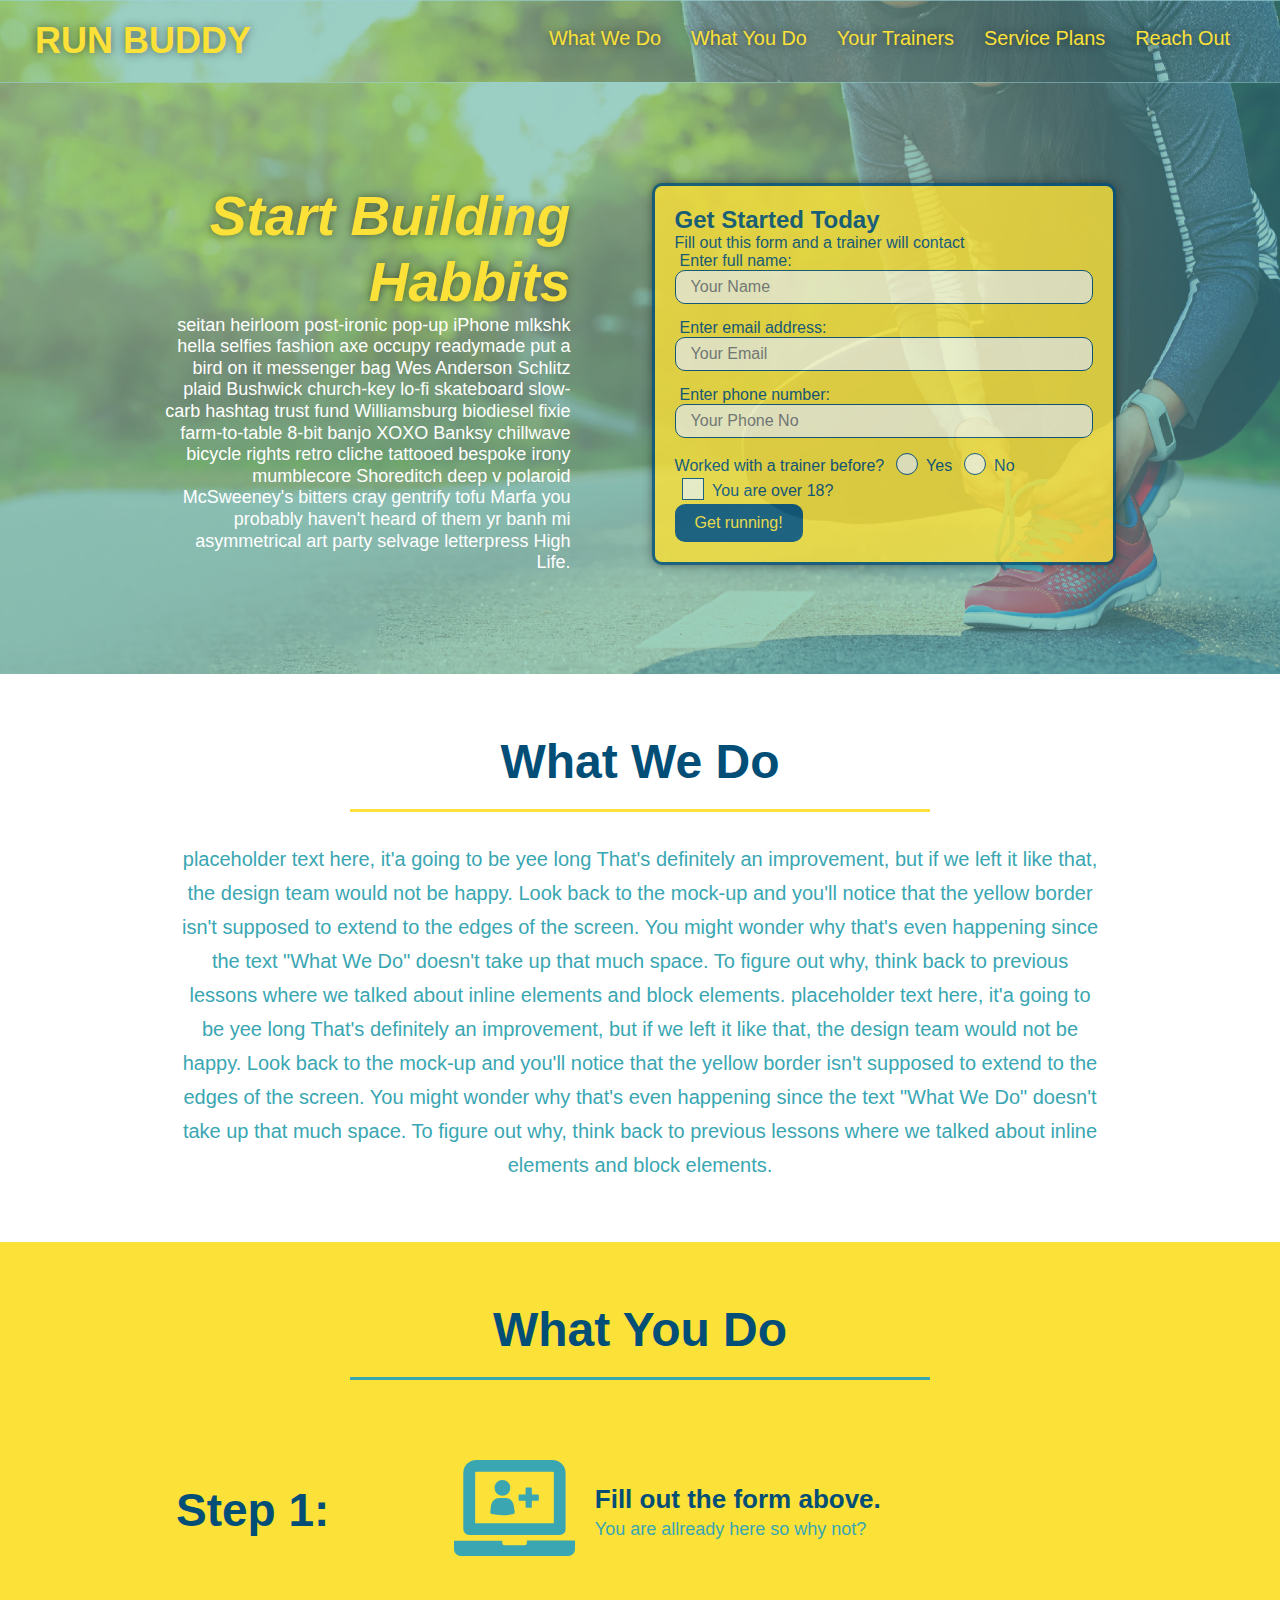
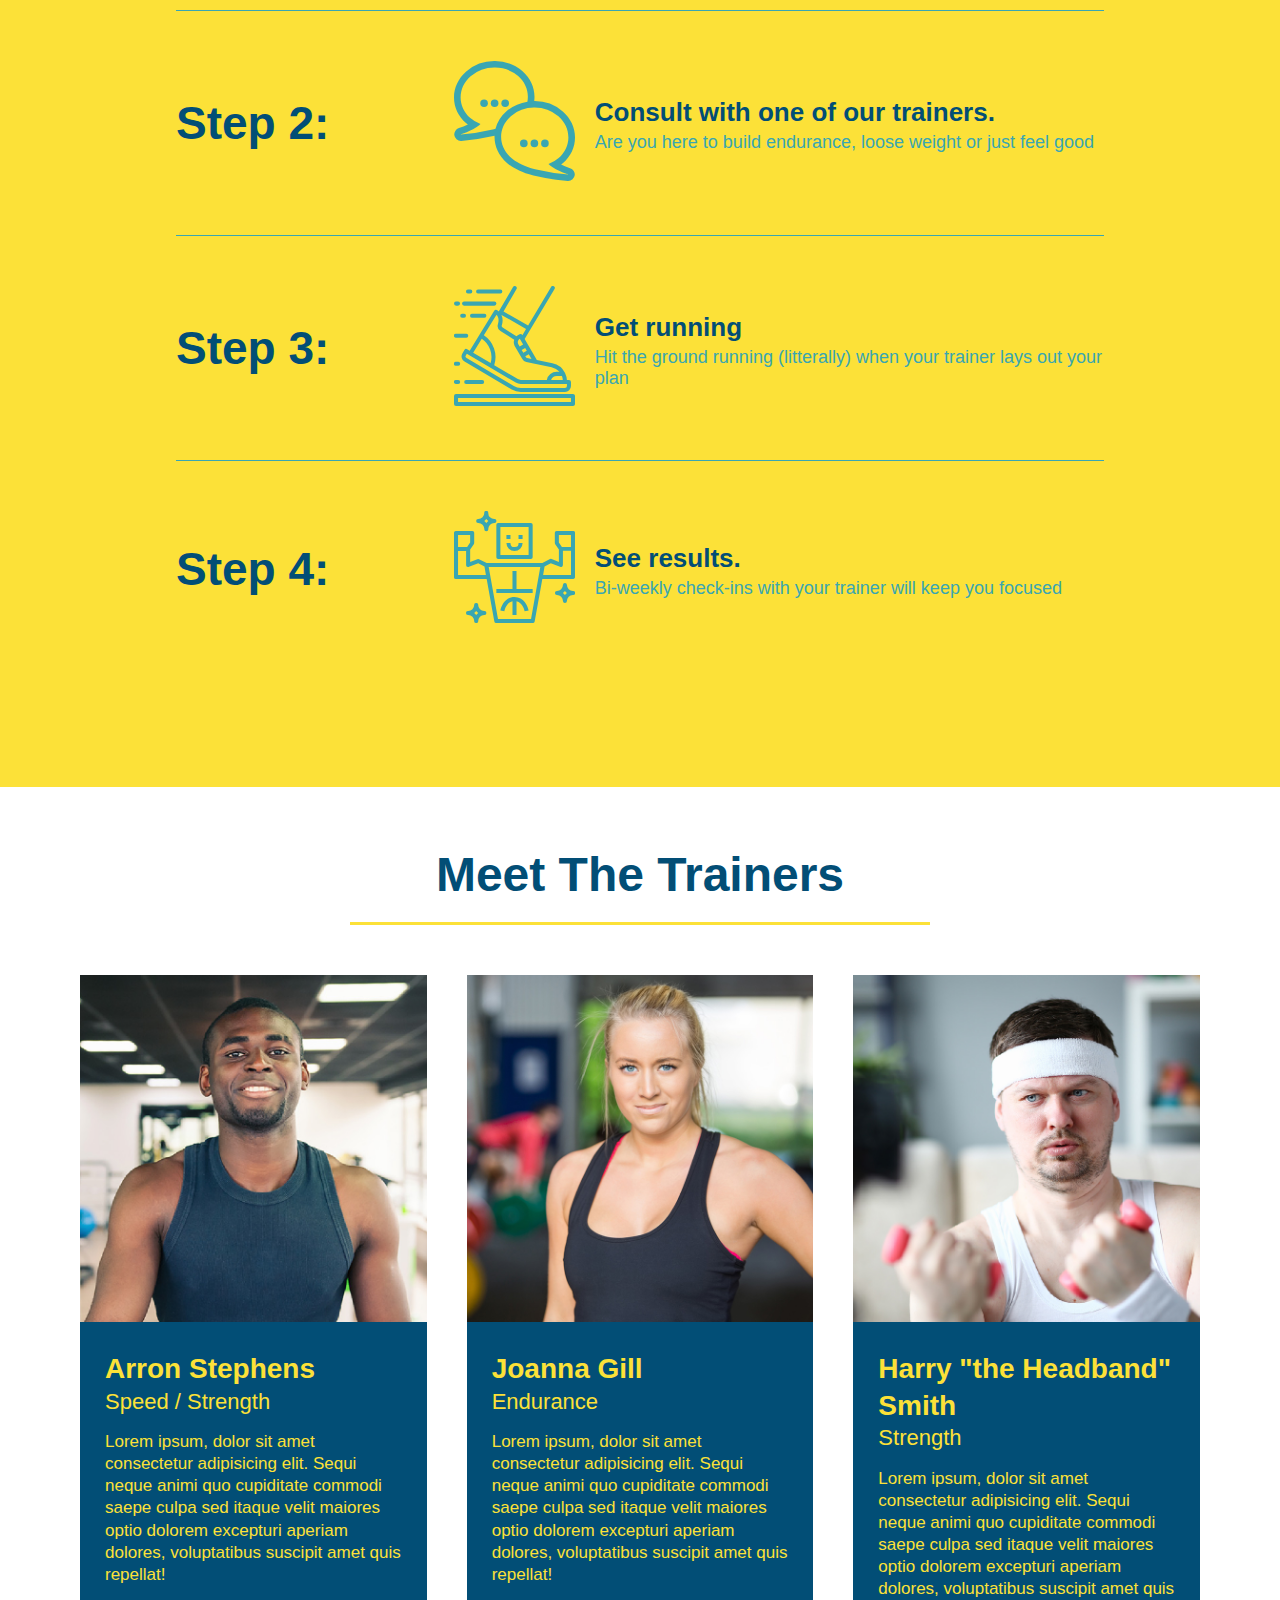
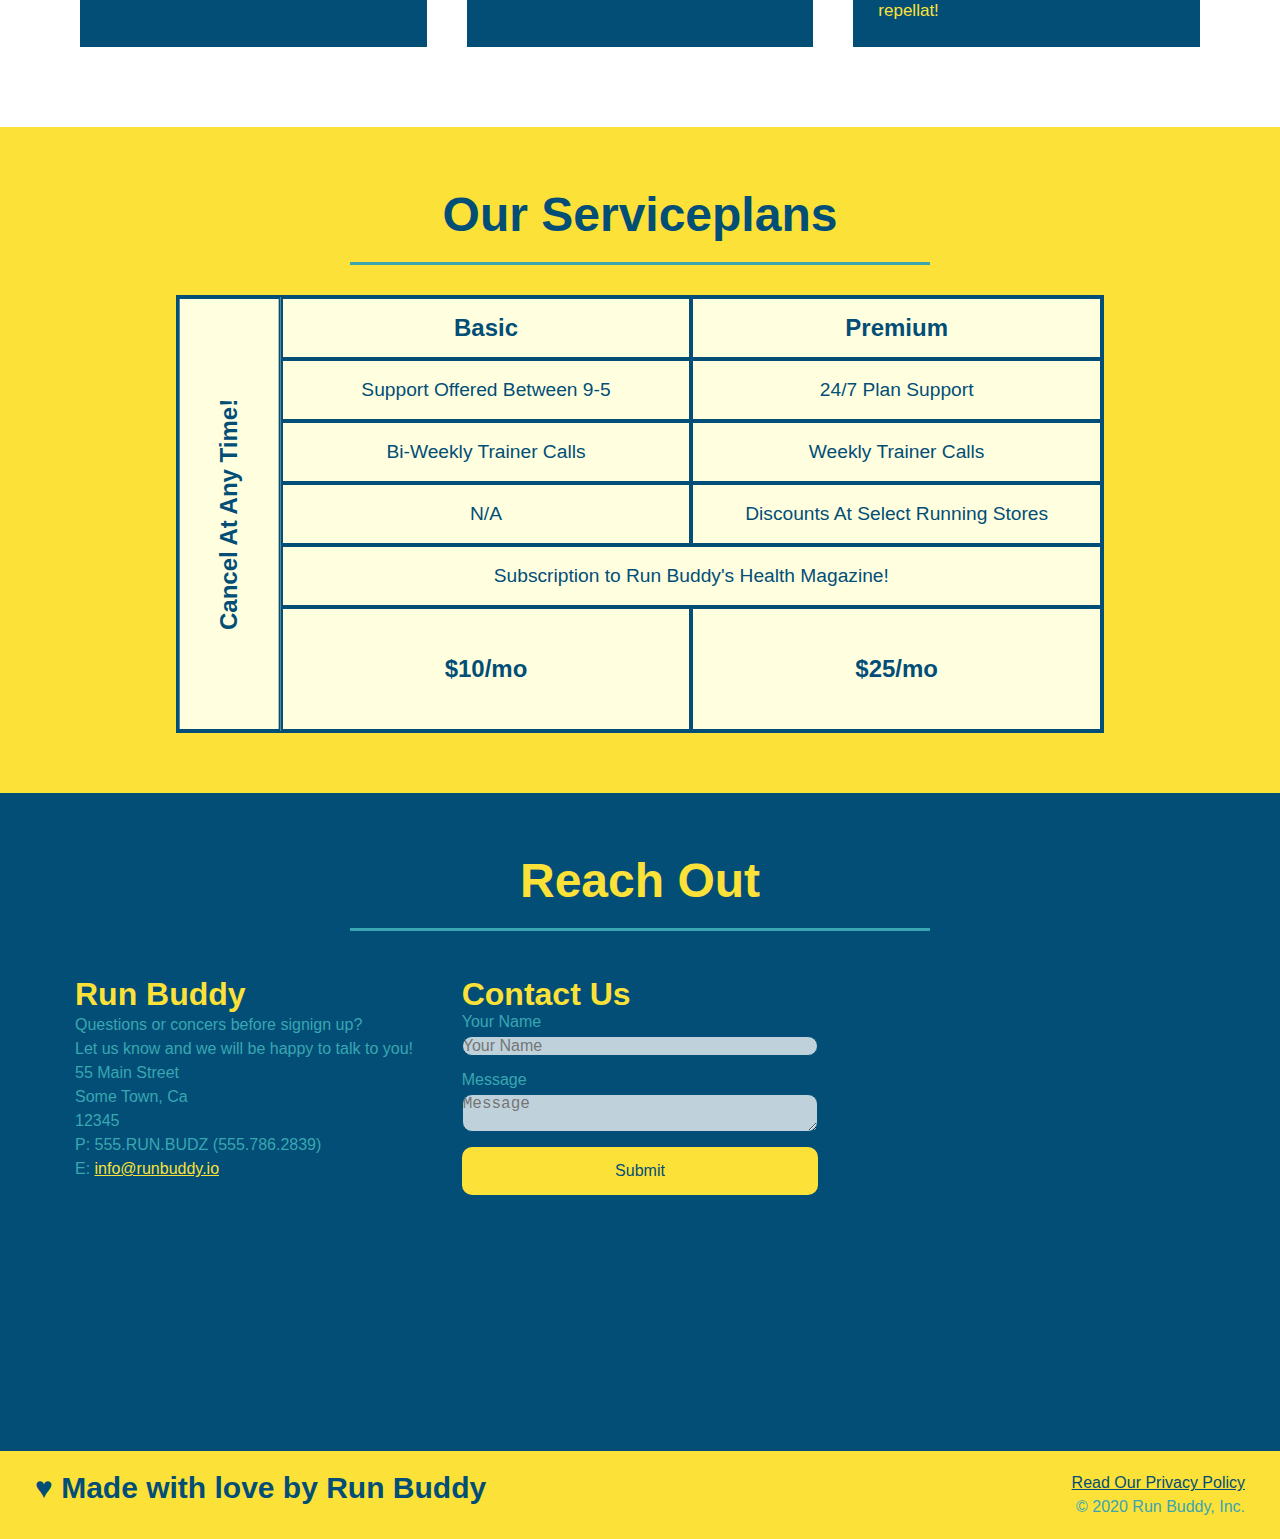
==== commit 75f9829e: "final css touches" ====
--- a/index.html
+++ b/index.html
@@ -71,14 +71,21 @@
                      </p>
                      <p>
                         Worked with a trainer before?
-                        <input type="radio" name="trainer-confirm" id="trainer-yes"/>
-                        <label for="trainer-yes">Yes</label>
-                        <input type="radio" name="trainer-confirm" id="trainer-no"/>
-                        <label for="trainer-no">No</label>
+                        <span class = "radio-wrapper">
+                            <input type="radio" name="trainer-confirm" id="trainer-yes"/>
+                            <label for="trainer-yes">Yes</label>
+                        </span>
+                        
+                        <span class = "radio-wrapper">
+                            <input type="radio" name="trainer-confirm" id="trainer-no"/>
+                            <label for="trainer-no">No</label>
+                        </span>
                      </p>   
                      <p>
-                        <label for="over18check">You are over 18?</label>
-                        <input type="checkbox" name="age-confirm" id="over18check"> 
+                        <span class = "checkbox-wrapper">
+                            <input type="checkbox" name="age-confirm" id="over18check">
+                            <label for="over18check">You are over 18?</label>
+                        </span>
                      </p>
                      <button type="submit">
                          Get running!
@@ -337,7 +344,7 @@
                 </iframe>
 
             
-</div>
+            </div>
 
 
 
--- a/assets/css/style.css
+++ b/assets/css/style.css
@@ -4,6 +4,12 @@
   box-sizing: border-box;
 }
 
+:root {
+  --primary-color: #fce138;
+  --secondary-color: #024e76;
+  --tertiary-color: #39a6b2;
+}
+
 body {
   color: #39a6b2;
   font-family: Helvetica, Arial, sans-serif;
@@ -15,19 +21,29 @@
   display: flex;
   justify-content: space-between;
   flex-wrap: wrap;
+  text-shadow: 0 0 10px rgba(0, 0, 0, 0.5);
+  position: -webkit-sticky;
+  position: sticky;
+  top: 0;
+  background-image: url("../images/hero-bg.jpg");
+  background-size: cover;
+  background-position: center;
+  background-attachment: fixed;
+  background-position: 80%;
+  z-index: 9999;
 }
 
 header h1 {
   font-weight: bold;
   font-size: 36px;
-  color: #fce138;
+  color: var(--primary-color);
   margin: 0;
   
 }
 
 header a {
   text-decoration: none;
-  color: #fce138;
+  color: var(--primary-color);
 }
 
 header nav {
@@ -46,11 +62,19 @@
   margin: 10px 15px;
   font-weight: lighter;
   font-size: 1.55vw;
+  text-shadow: 0 0 10px rgba(0, 0, 0, 0.5);
+}
+
+header nav ul li a:hover {
+  background: var(--primary-color);
+  color: var(--secondary-color);
+  border-radius: 15px;
+  text-shadow: none;
 }
 
 footer {
   padding: 20px 35px;
-  background-color: #fce138;
+  background-color: var(--primary-color);
   display: flex;
   justify-content: space-between;
   flex-wrap: wrap;
@@ -59,7 +83,7 @@
 
 footer h2 {
 
-  color: #024e76;
+  color: var(--secondary-color);
   font-size: 30px;
   margin: 0;
 }
@@ -71,7 +95,7 @@
 }
 
 footer a {
-  color: #024e76;
+  color: var(--secondary-color);
 }
 
 section {
@@ -91,14 +115,18 @@
 }
 
 .hero-form {
-  background-color: #fce138;
+  /*background-color:rgba(252, 225, 56, 0.5); */
+  background-color:var(--primary-color);
+  opacity: 0.8;
   padding: 20px; 
-  color: #024e76;
+  color: var(--secondary-color);
   border-style: solid;
   border-width: 3px;
-  border-color: #024e76;
+  border-color: var(--secondary-color);
   width: 40%;
   margin: 3.5%;
+  box-shadow: 0 0 10px rgba(0, 0, 0, 0.5);
+  border-radius: 10px;
 }
 
 .hero-cta{
@@ -113,7 +141,8 @@
 .hero-cta h2{
   font-style: italic;
   font-size: 55px;
-  color: #fce138;
+  color: var(--primary-color);
+  text-shadow: 0 0 10px rgba(0, 0, 0, 0.5);
 }
 
 /* form styling */
@@ -124,16 +153,24 @@
 
 .hero-form p {
   margin: 5px 15 px 0;
+  
 }
 
 .form-input {
-  border: 1px solid #024e76;
+  border: 1px solid var(--secondary-color);
   display: block;
   padding: 7px 15px;
   font-size: 16px;
-  color: #024e76;
+  color: var(--secondary-color);
   width: 100%;
   margin-bottom: 15px;
+  border-radius: 10px;
+  background-color: rgba(255,255,255, 0.75);
+}
+
+.form-input:focus {
+  background-color: rgba(255,255,255, 1);
+  outline: none;
 }
 
 .hero-form label {
@@ -141,11 +178,77 @@
 }
 
 .hero-form button {
-  color: #fce138;
-  background-color: #024e76;
+  color: var(--primary-color);
+  background-color: var(--secondary-color);
   border: none;
   padding: 10px 20px;
   font-size: 16px;
+  border-radius: 10px;
+}
+
+.hero-form button:hover {
+  background-color: #39a6b2;  
+}
+
+.checkbox-wrapper input, .radio-wrapper input {
+  opacity: 0;
+}
+
+.checkbox-wrapper label, .radio-wrapper label {
+  position: relative;
+  left: 10px;
+  margin: 10px;
+  line-height: 1.6;
+}
+
+.checkbox-wrapper label::before, .radio-wrapper label::before {
+  content: "";
+  height: 20px;
+  width: 20px;
+  background: rgba(255, 255, 255, 0.75);  
+  border: 1px solid var(--secondary-color);  
+  position: absolute;
+  top: -4px;
+  left: -30px;
+}
+
+.radio-wrapper label::before {
+  border-radius: 50%;
+}
+
+.radio-wrapper label::after {
+  content: "";
+  width: 20px;
+  height: 20px;
+  border-radius: 50%;
+  background: var(--secondary-color);
+  position: absolute;
+  left: -29px;
+  top: -3px;
+}
+
+.checkbox-wrapper label::after {
+  content: "";
+  height: 6px;
+  width: 14px;
+  border-left: 2px solid var(--secondary-color);
+  border-bottom: 2px solid var(--secondary-color);
+  position: absolute;
+  left: -26px;
+  top: 1px;
+  transform: rotate(-58deg);
+}
+
+
+
+.checkbox-wrapper input + label::after, 
+.radio-wrapper input + label::after {
+  content: none;
+}
+
+.checkbox-wrapper input:checked + label::after, 
+.radio-wrapper input:checked + label::after {
+  content: "";
 }
 
 /* Hero styling  END*/
@@ -154,7 +257,7 @@
 
 .section-title {
   font-size: 48px;
-  color: #024e76;
+  color: var(--secondary-color);
   padding-bottom: 20px;
   text-align: center;
   margin: 0 auto 30px auto;
@@ -163,7 +266,7 @@
 }
 
 .primary-border {
-  border-color: #fce138;
+  border-color: var(--primary-color);
 }
 
 .secondary-border {
@@ -183,7 +286,7 @@
 
 /*you */
 .steps { 
-  background: #fce138;
+  background: var(--primary-color);
 }
 
 .step {
@@ -197,9 +300,13 @@
   justify-content: space-between;
 }
 
+.step:last-child {
+  border-bottom: none;
+}
+
 
 .step h3 {
-  color: #024e76;
+  color: var(--secondary-color);
   font-size: 46px;
   flex: 1 30%;
   
@@ -213,7 +320,7 @@
 .step-text h4 {
   font-size: 26px;
   line-height: 1.5;
-  color: #024e76;
+  color: var(--secondary-color);
 }
 
 .step-text p {
@@ -254,8 +361,8 @@
 .trainer {
  
   margin: 20px;
-  background: #024e76;
-  color: #fce138;
+  background: var(--secondary-color);
+  color: var(--primary-color);
   flex: 1;
 }
 
@@ -289,11 +396,11 @@
 /* reach out section */
 .contact {
  
-  background: #024e76;
+  background: var(--secondary-color);
 }
 
 .contact h2{
-  color: #fce138;
+  color: var(--primary-color);
 }
 
 
@@ -320,7 +427,7 @@
 */
 
 .contact-info div h3{
-  color: #fce138;
+  color: var(--primary-color);
   font-size: 32px;
   text-align: left;
 }
@@ -334,28 +441,43 @@
 }
 
 .contact-info a {
-  color: #fce138;
+  color: var(--primary-color);
 }
 
 .contact-form input, .contact-form textarea{
-  border: 1px solid #024e76;
+  border: 1px solid var(--secondary-color);
   display: block;
   padding: 7px 15 px;
   font-size: 16px;
-  color: #024e76;
+  color: var(--secondary-color);
   width: 100%;
   margin-bottom: 15px;
   margin-top: 5px;
-}
+  border-radius: 10px;
+  background: rgba(255,255,255, 0.75);
+}
+
+.contact-form input:focus, .contact-form textarea:focus {
+  background: rgba(255,255,255, 1);
+  outline: none;
+}
+
 
 .contact-form button{
   width: 100%;
   border: none;
-  background: #fce138;
-  color:#024e76; 
+  background: var(--primary-color);
+  color:var(--secondary-color); 
   text-align: center;
   padding: 15px 0;
   font-size: 16px;
+  border-radius: 10px;
+}
+
+
+.contact-form button:hover {
+  color: var(--primary-color);
+  background: #39a6b2;
 }
 
 .flex-row{
@@ -364,7 +486,7 @@
 
 /*----------Sevices----------*/
 .services{
-  background: #fce138;
+  background: var(--primary-color);
 }
 
 .service-grid-wrapper{
@@ -381,14 +503,14 @@
   /* repeat(iterator, size) */
   grid-template-columns: 1fr repeat(2, 4fr);
   grid-template-rows: repeat(5, 1fr) 2fr;
-  border: 2px solid #024e76;
-  color:  #024e76;
+  border: 2px solid var(--secondary-color);
+  color:  var(--secondary-color);
   font-size: 1.2rem;
 }
 
 .service-grid-item{
   padding: 15px 0;
-  border: 2px solid #024e76;
+  border: 2px solid var(--secondary-color);
   display:flex;
   align-items: center;
   justify-content: center;
@@ -421,6 +543,7 @@
   header{
     padding-bottom: 0;
     justify-content: center;
+    position: relative;
   }
   header h1{
     width: 100%;
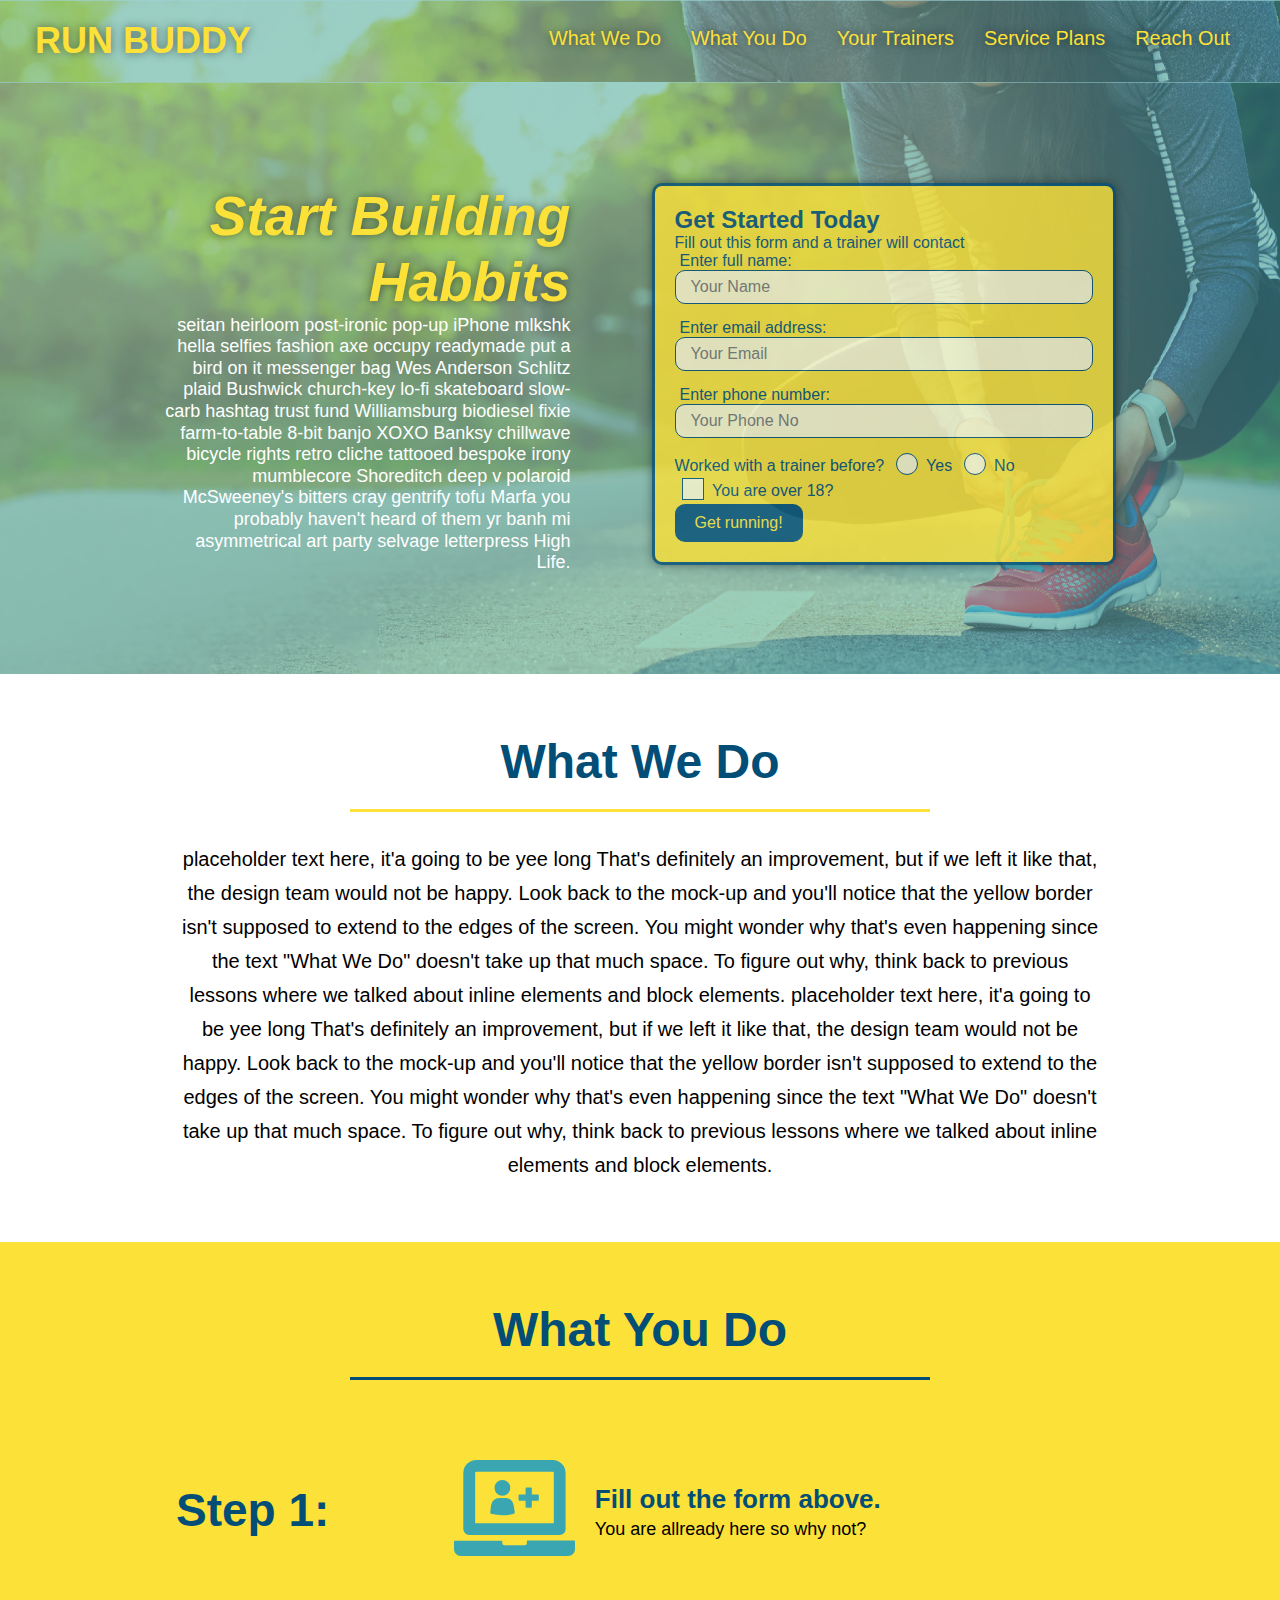
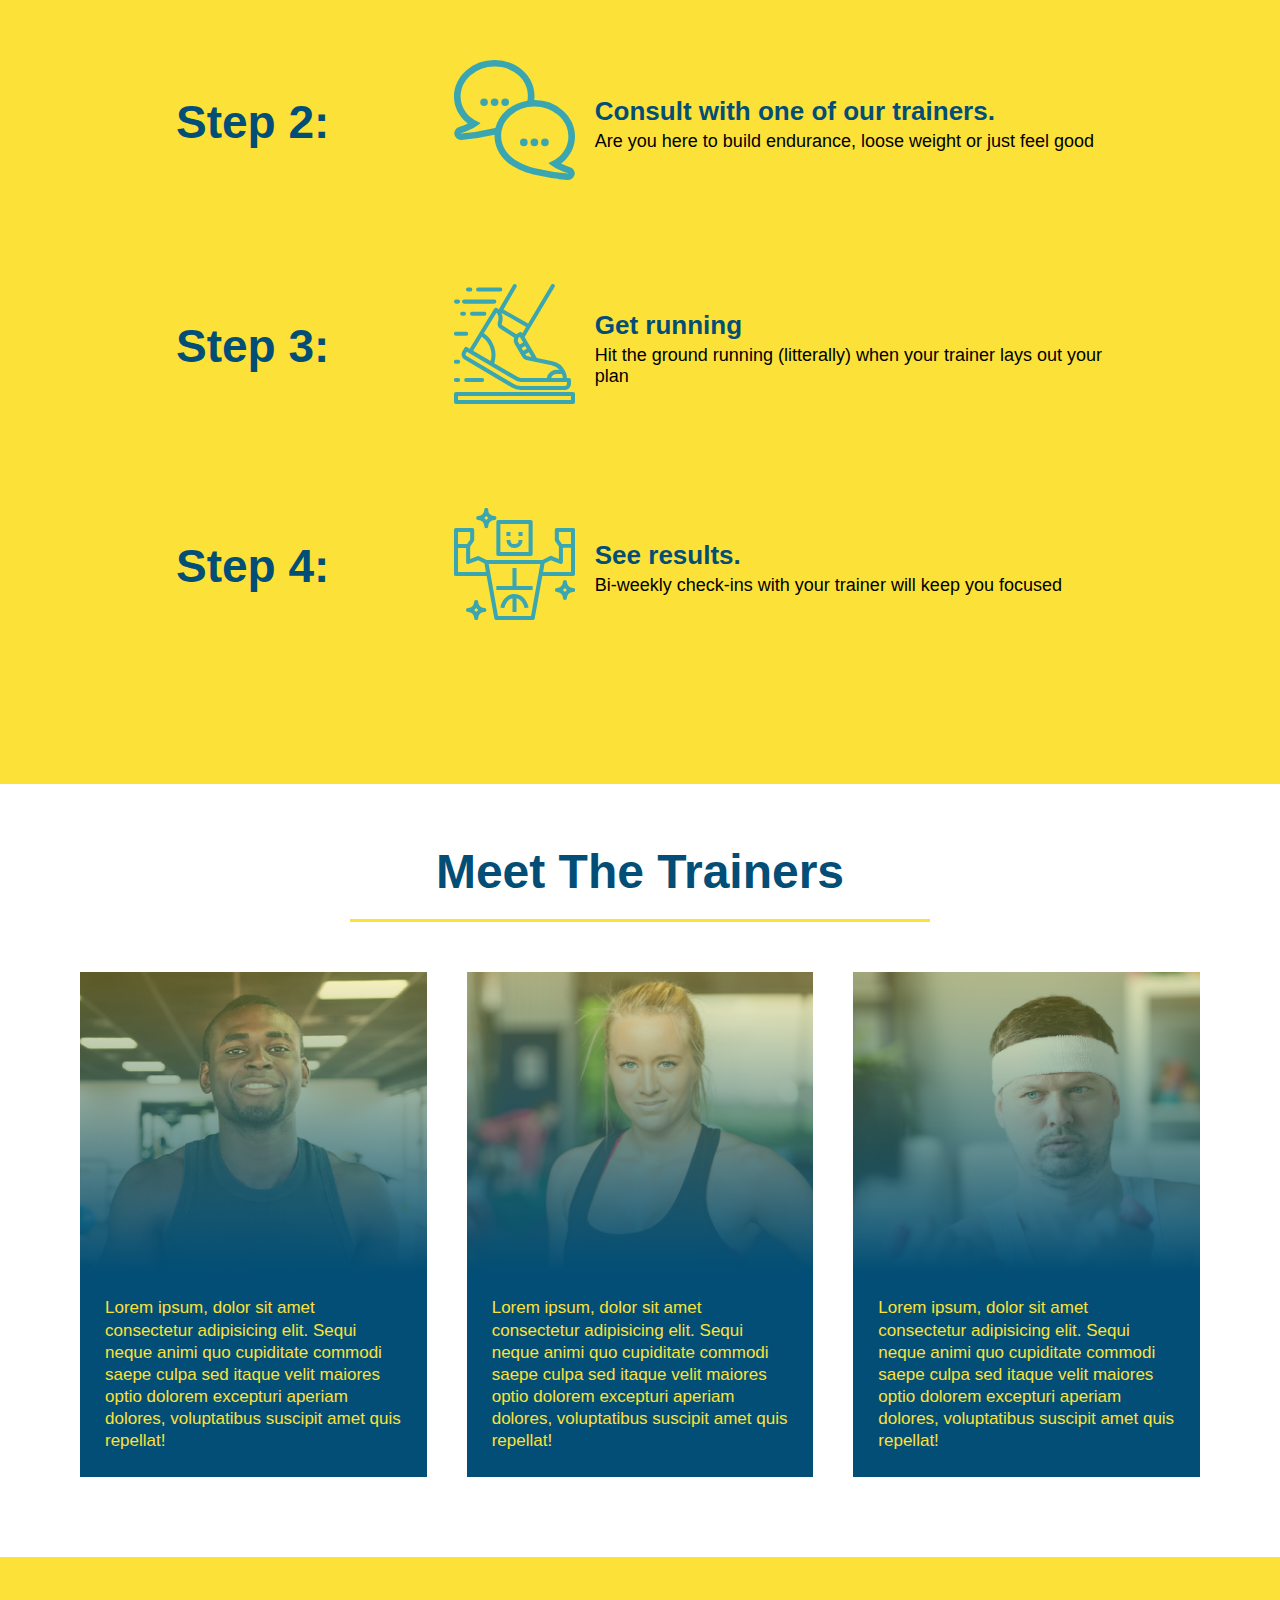
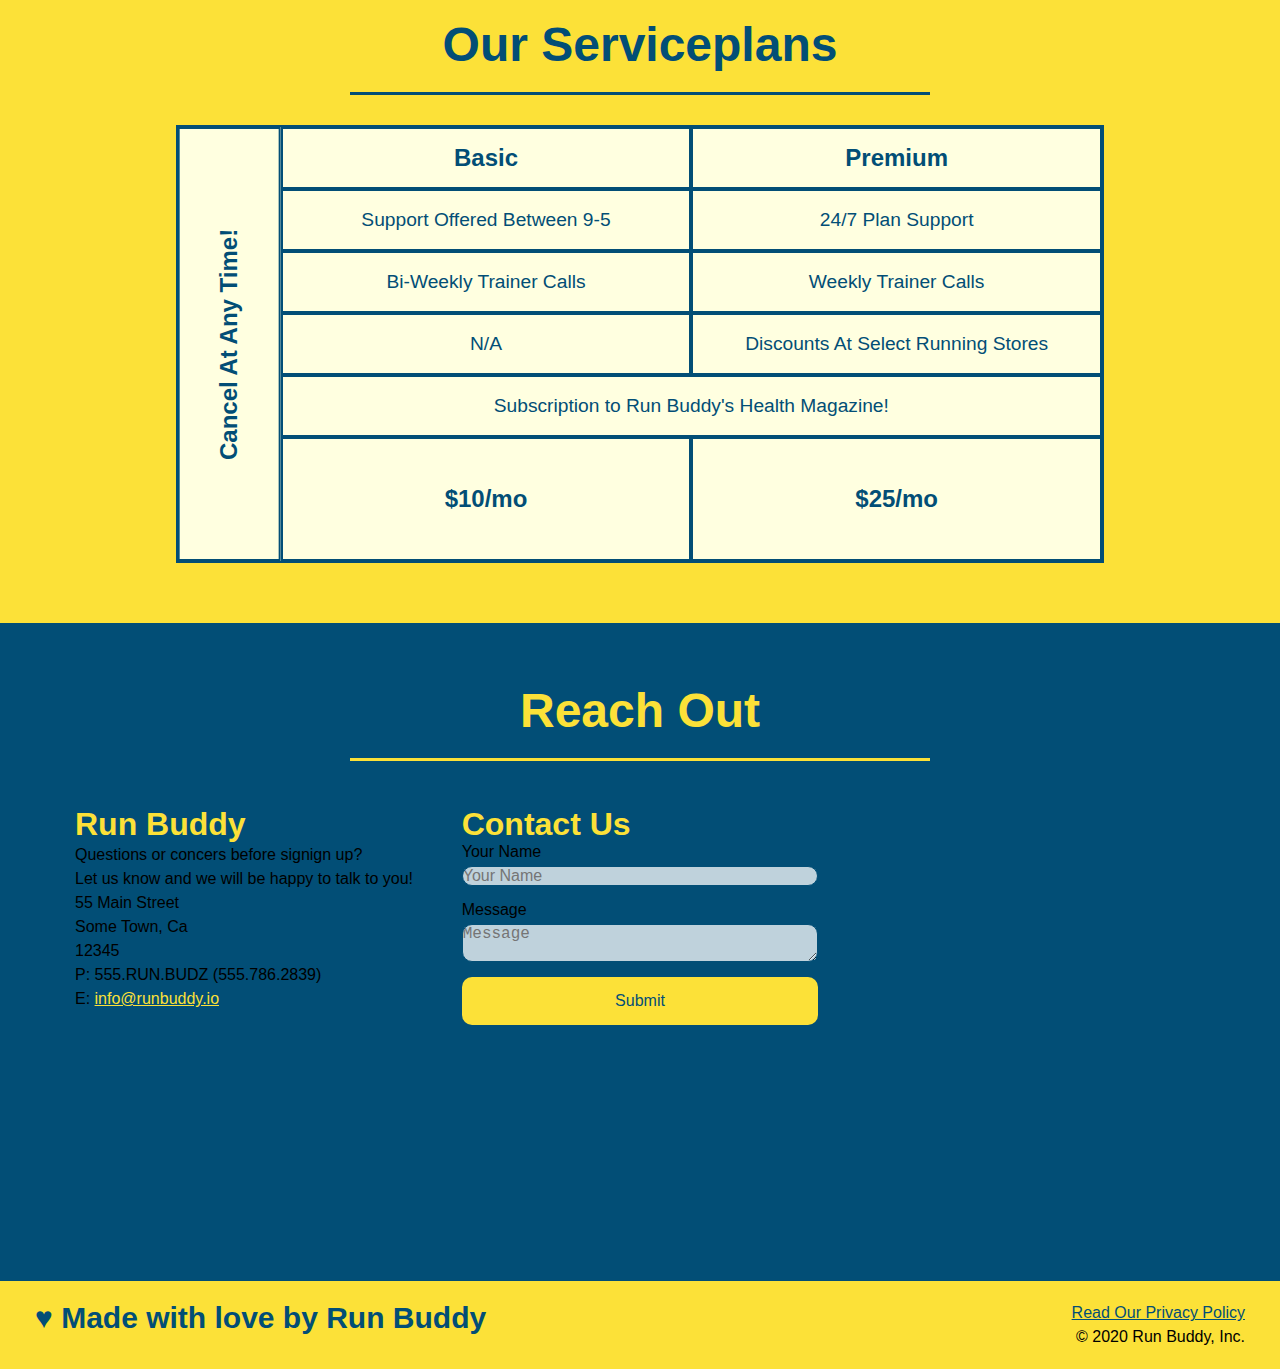
==== commit e3f1022d: "animated" ====
--- a/index.html
+++ b/index.html
@@ -194,10 +194,15 @@
                 
                 <!--first trainer-->
                 <article class="trainer">
-                    <img src="assets/images/01-05-trainers/trainer-1.jpg" alt="Arron Stephens in his workout clothes, ready to pump iron"/>
+                    <div class="trainer-img trainer-1" >
+                        <!-- <img src="assets/images/01-05-trainers/trainer-1.jpg" alt="Arron Stephens in his workout clothes, ready to pump iron"/> -->
+                        <div>
+                            <h3>Arron Stephens</h3>
+                            <h4>Speed / Strength</h4>
+                        </div>
+                    </div>
+                    
                     <div class="trainer-bio">
-                        <h3>Arron Stephens</h3>
-                        <h4>Speed / Strength</h4>
                         <p>
                         Lorem ipsum, dolor sit amet consectetur adipisicing elit. Sequi neque animi quo cupiditate commodi saepe culpa sed
                         itaque velit maiores optio dolorem excepturi aperiam dolores, voluptatibus suscipit amet quis repellat!
@@ -207,28 +212,36 @@
                 
                 <!--2. trainer-->
                 <article class="trainer">
-                <img src="assets/images/01-05-trainers/trainer-2.jpg" alt="Joanna Gill cooling off after a workout"/>
-                <div class="trainer-bio">
-                <h3>Joanna Gill</h3>
-                <h4>Endurance</h4>
-                <p>
-                Lorem ipsum, dolor sit amet consectetur adipisicing elit. Sequi neque animi quo cupiditate commodi saepe culpa sed
-                itaque velit maiores optio dolorem excepturi aperiam dolores, voluptatibus suscipit amet quis repellat!
-                </p>
-                </div>
-                
+                <!-- <img src="assets/images/01-05-trainers/trainer-2.jpg" alt="Joanna Gill cooling off after a workout"/> -->
+                    <div class="trainer-img trainer-2">
+                        <div>
+                            <h3>Joanna Gill</h3>
+                            <h4>Endurance</h4>
+                        </div>
+                    </div>
+                    <div class="trainer-bio">
+                        <p>
+                        Lorem ipsum, dolor sit amet consectetur adipisicing elit. Sequi neque animi quo cupiditate commodi saepe culpa sed
+                        itaque velit maiores optio dolorem excepturi aperiam dolores, voluptatibus suscipit amet quis repellat!
+                        </p>
+                    </div>
                 </article>
                 <!--3. trainer-->
                 <article class="trainer">
-                <img src="assets/images/01-05-trainers/trainer-3.jpg" alt="Harry Smith wearing a headband and lifting comically small pink weights"/>
-                <div class="trainer-bio">
-                <h3>Harry "the Headband" Smith</h3>
-                <h4>Strength</h4>
-                <p>
-                Lorem ipsum, dolor sit amet consectetur adipisicing elit. Sequi neque animi quo cupiditate commodi saepe culpa sed
-                itaque velit maiores optio dolorem excepturi aperiam dolores, voluptatibus suscipit amet quis repellat!
-                </p>
-                </div>
+                <!-- <img src="assets/images/01-05-trainers/trainer-3.jpg" alt="Harry Smith wearing a headband and lifting comically small pink weights"/> -->
+                
+                    <div class="trainer-img trainer-3">
+                        <div>
+                            <h3>Harry "the Headband" Smith</h3>
+                            <h4>Strength</h4>
+                        </div>
+                    </div>
+                    <div class="trainer-bio">
+                        <p>
+                        Lorem ipsum, dolor sit amet consectetur adipisicing elit. Sequi neque animi quo cupiditate commodi saepe culpa sed
+                        itaque velit maiores optio dolorem excepturi aperiam dolores, voluptatibus suscipit amet quis repellat!
+                        </p>
+                    </div>
                 </article>
             </div>
 
--- a/assets/css/style.css
+++ b/assets/css/style.css
@@ -7,17 +7,17 @@
 :root {
   --primary-color: #fce138;
   --secondary-color: #024e76;
-  --tertiary-color: #39a6b2;
+  --tertiary-color: var(--tertiary-color);
 }
 
 body {
-  color: #39a6b2;
+  color: var(--tertiary-color);
   font-family: Helvetica, Arial, sans-serif;
 }
 
 header {
   padding: 20px 35px;
-  background-color: #39a6b2;
+  background-color: var(--tertiary-color);
   display: flex;
   justify-content: space-between;
   flex-wrap: wrap;
@@ -187,7 +187,7 @@
 }
 
 .hero-form button:hover {
-  background-color: #39a6b2;  
+  background-color: var(--tertiary-color);  
 }
 
 .checkbox-wrapper input, .radio-wrapper input {
@@ -270,14 +270,14 @@
 }
 
 .secondary-border {
-  border-color: #39a6b2;
+  border-color: var(--tertiary-color);
 }
 
 /* we  */
 
 .intro p {
   line-height: 1.7;
-  color: #39a6b2;
+  color: var(--tertiary-color);
   width: 80%;
   font-size: 20px;
   margin: 0 auto;
@@ -293,7 +293,7 @@
   margin: 50px auto;
   padding-bottom: 50px;
   width: 80%;
-  border-bottom: 1px solid #39a6b2;
+  border-bottom: 1px solid var(--tertiary-color);
   display: flex;
   flex-wrap: wrap;
   align-items: center;
@@ -324,7 +324,7 @@
 }
 
 .step-text p {
-  color: #39a6b2;
+  color: var(--tertiary-color);
   font-size: 18px;
 }
 
@@ -336,8 +336,6 @@
 .step-img img{
   max-width: 100%;
 }
-
-
 
 .step-info{
   flex: 2 70%;
@@ -366,10 +364,6 @@
   flex: 1;
 }
 
-.trainer img{
-  width: 100%;
- 
-}
 
 .trainer-bio{
   padding: 25px;
@@ -392,6 +386,75 @@
 .trainer-bio p{
   font-size: 17px;
 }
+
+.trainer-1 {
+  background-image: url("../images/01-05-trainers/trainer-1.jpg");
+}
+
+
+.trainer-2 {
+  background-image: url("../images/01-05-trainers/trainer-2.jpg");
+}
+
+
+.trainer-3 {
+  background-image: url("../images/01-05-trainers/trainer-3.jpg");
+}
+
+.trainer-img {
+  width: 100%;
+  min-height: 300px; 
+  background-size: cover;
+  display: flex;
+  padding: 15px;
+  align-items: flex-end;
+  position: relative;
+  overflow: hidden;
+ 
+}
+
+
+
+.trainer-img::after{
+  content: "";
+  height: 100%;
+  width: 100%;
+  align-items: flex-end;
+  position: absolute;
+  top: 0;
+  left: 0;
+  background: linear-gradient(rgba(252, 225, 56, 0.3), var(--secondary-color));
+  opacity: 1;
+  transition-duration: 0.5s;
+  
+}
+
+
+
+.trainer-img h3 {
+  position: relative;
+  z-index: 9999;
+  top: 200px;
+  transition-duration: 0.5s;
+}
+
+.trainer-img h4 {
+  position: relative;
+  z-index: 9999;
+  top: 200px;
+  transition-duration: 0.6s;
+}
+
+.trainer:hover .trainer-img::after{
+  opacity: 0;
+}
+
+.trainer:hover .trainer-img h3, .trainer:hover .trainer-img h4 {
+
+  transform: translate(0px, -200px)
+}
+
+
 
 /* reach out section */
 .contact {
@@ -477,7 +540,7 @@
 
 .contact-form button:hover {
   color: var(--primary-color);
-  background: #39a6b2;
+  background: var(--tertiary-color);
 }
 
 .flex-row{
